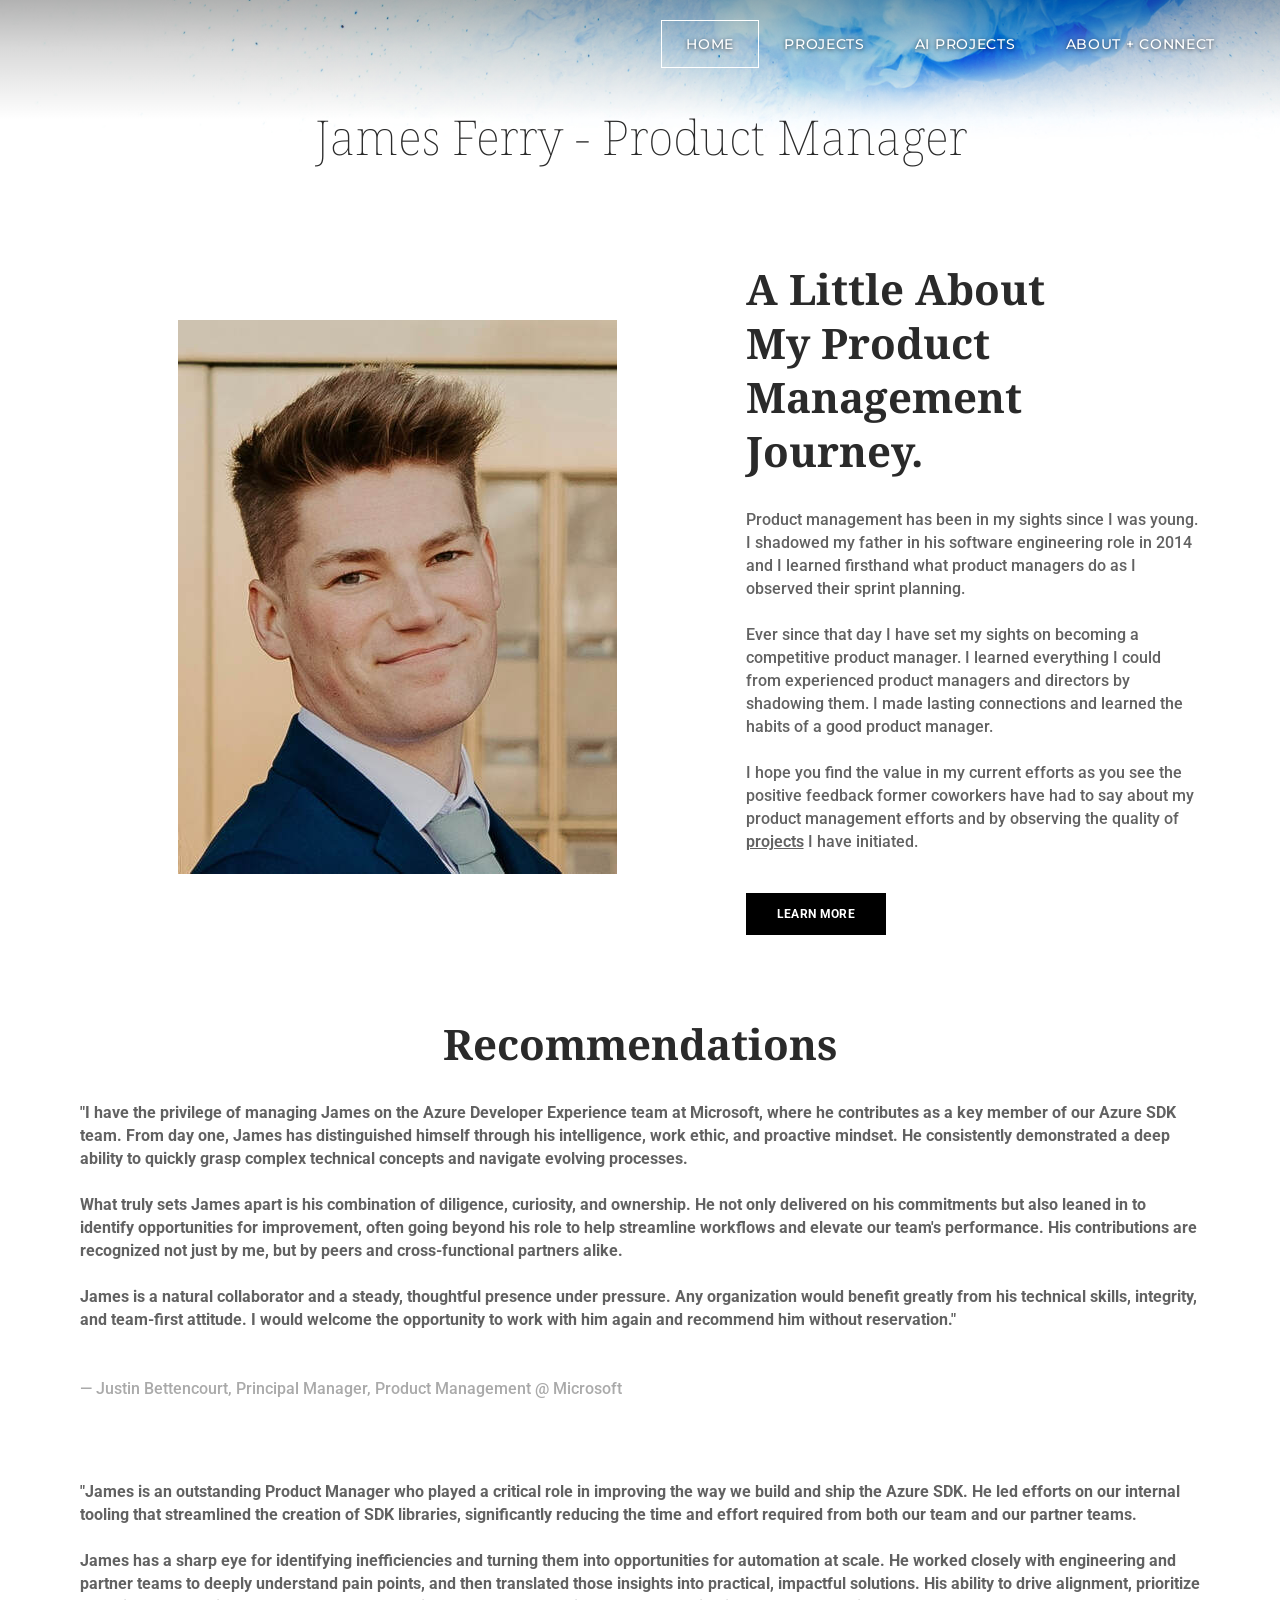
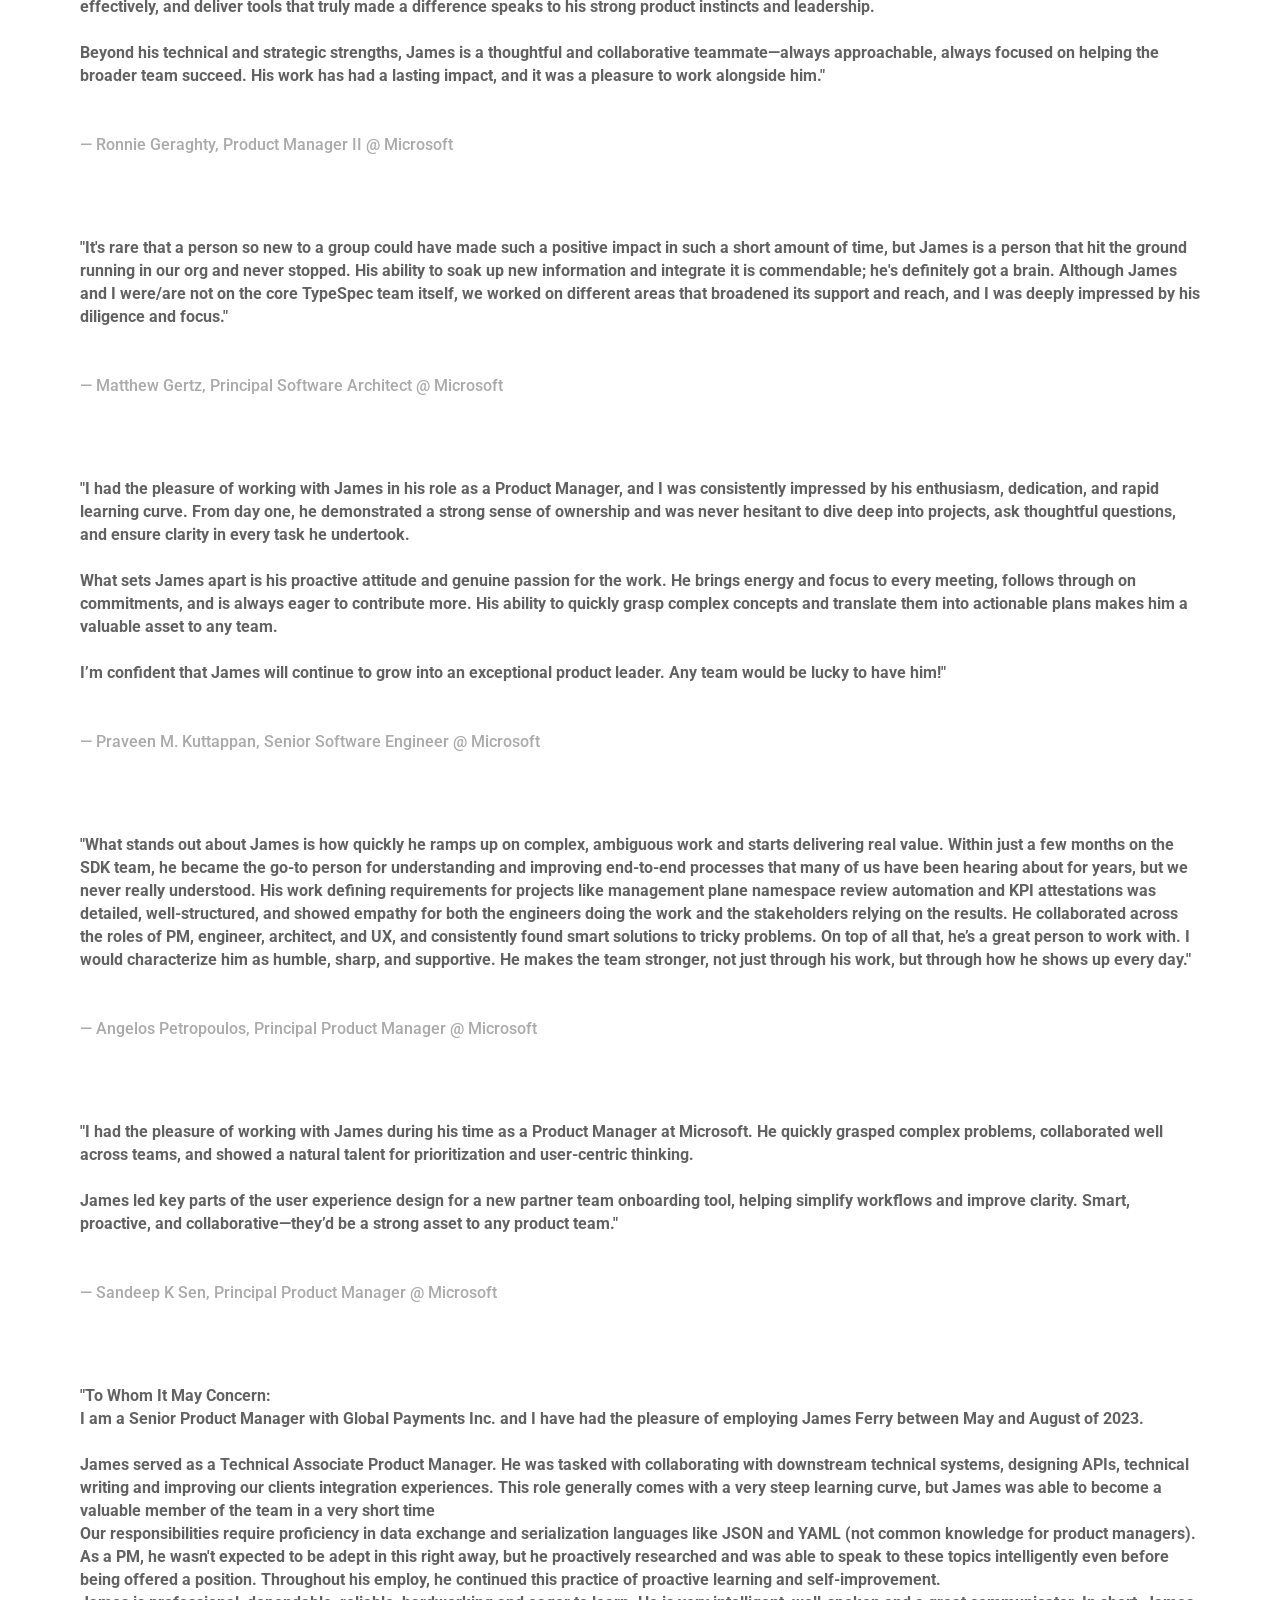
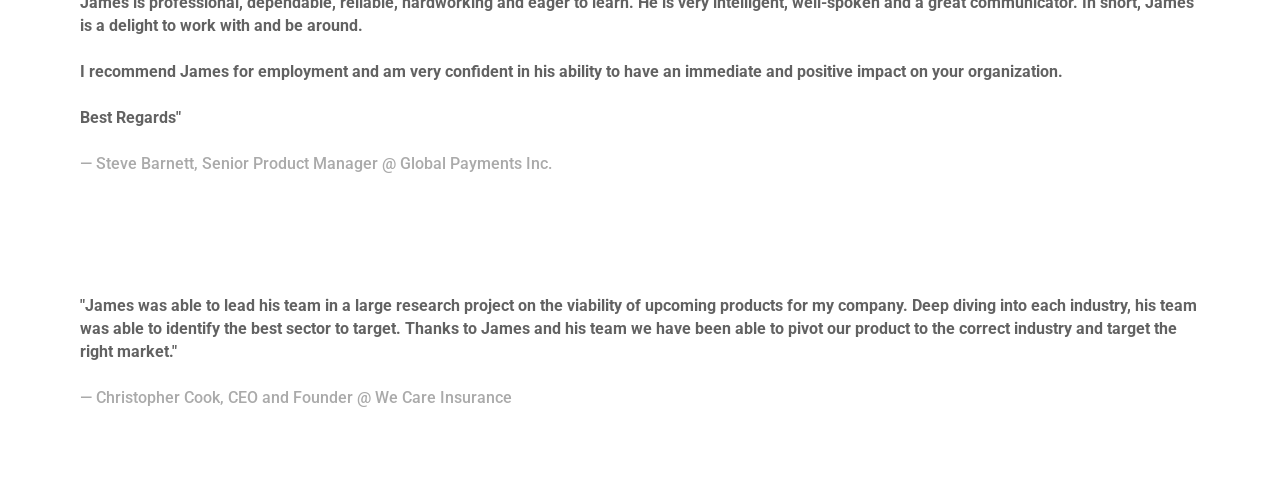
==== index.html @ eade4cf6 "Initial commit" ====
<!DOCTYPE html>
<html lang="en">
<head>
  <title>Home</title>
  <meta http-equiv="Content-Type" content="text/html; charset=utf-8" />
  <meta name="viewport" content="width=device-width, initial-scale=1.0" />
  <meta property="og:title" content="James Ferry - Product Manager" />
  <meta property="og:description" content="Product management has been in my sights since I was young. I shadowed my father in his software engineering role in 2014 and I learned firsthand what product managers do as I observed their sprint planning." />
  <meta property="og:image" content="/uploads/1/4/6/7/146738654/published/img-3468.jpg" />
  <link rel="stylesheet" type="text/css" href="//cdn2.editmysite.com/css/sites.css?buildTime=1753385630" />
  <link rel="stylesheet" type="text/css" href="//cdn2.editmysite.com/css/old/fancybox.css?1753385630" />
  <link rel="stylesheet" type="text/css" href="//cdn2.editmysite.com/css/social-icons.css?buildtime=1753385630" media="screen,projection" />
  <link rel="stylesheet" type="text/css" href="/main_style.css" />
  <link href="https://fonts.googleapis.com/css2?family=Montserrat:wght@500&family=Roboto:wght@400;700&family=Droid+Serif&display=swap" rel="stylesheet" />
  <link rel="stylesheet" type="text/css" href="/site.css" />
  <style>
    .wsite-elements.wsite-not-footer:not(.wsite-header-elements) div.paragraph,
    .wsite-elements.wsite-not-footer:not(.wsite-header-elements) p,
    #wsite-content div.paragraph, #wsite-content p { font-family:"Roboto" !important; color:#626262 !important; }
    .wsite-elements.wsite-not-footer:not(.wsite-header-elements) h2,
    #wsite-content h2 { font-family:"Droid Serif" !important; color:#2a2a2a !important; }
    .wsite-elements.wsite-footer h2 { font-family:"Roboto" !important; font-weight:700 !important; }
    #wsite-title { font-family:"Roboto" !important; color:#2a2a2a !important; text-transform:uppercase !important; }
    .wsite-menu-default a { font-family:"Roboto" !important; font-weight:700 !important; }
    .wsite-menu a { font-family:"Roboto" !important; }
    .wsite-headline, .wsite-header-section .wsite-content-title { font-family:"Droid Serif" !important; color:#2a2a2a !important; letter-spacing:0px !important; }
    .wsite-button-inner { font-family:"Roboto" !important; font-weight:700 !important; }
    @media screen and (min-width:767px) {
      #wsite-content div.paragraph, #wsite-content p { font-size:16px !important; line-height:23px !important; }
      #wsite-content h2 { font-size:42px !important; line-height:54px !important; }
      .wsite-elements.wsite-footer h2 { font-size:10px !important; }
      #wsite-title { font-size:16px !important; }
      .wsite-menu-default a { font-size:14px !important; }
      .wsite-headline, .wsite-header-section .wsite-content-title { font-size:65px !important; line-height:70px !important; }
    }
  </style>
</head>
<body class="header-page wsite-page-index full-width-body-off header-overlay-on alt-nav-off wsite-theme-light">
<div id="site-nav" style="position:fixed;top:0;left:0;width:100%;z-index:9999;padding:20px 40px;box-sizing:border-box;transition:background 0.3s ease,box-shadow 0.3s ease;">
  <div style="display:flex;justify-content:flex-end;align-items:center;">
    <a href="/" data-active="1" style="display:block;padding:12px 20px;color:#ffffff;text-decoration:none;font-family:'Roboto',sans-serif;font-size:12px;font-weight:700;letter-spacing:0.08em;text-transform:uppercase;text-shadow:0 1px 4px rgba(0,0,0,0.7);border:1px solid #ffffff;">HOME</a>
    <a href="/projects.html" style="display:block;padding:12px 20px;color:#ffffff;text-decoration:none;font-family:'Roboto',sans-serif;font-size:12px;font-weight:700;letter-spacing:0.08em;text-transform:uppercase;text-shadow:0 1px 4px rgba(0,0,0,0.7);border:1px solid transparent;">PROJECTS</a>
    <a href="/ai-projects.html" style="display:block;padding:12px 20px;color:#ffffff;text-decoration:none;font-family:'Roboto',sans-serif;font-size:12px;font-weight:700;letter-spacing:0.08em;text-transform:uppercase;text-shadow:0 1px 4px rgba(0,0,0,0.7);border:1px solid transparent;">AI PROJECTS</a>
    <a href="/about--connect.html" style="display:block;padding:12px 20px;color:#ffffff;text-decoration:none;font-family:'Roboto',sans-serif;font-size:12px;font-weight:700;letter-spacing:0.08em;text-transform:uppercase;text-shadow:0 1px 4px rgba(0,0,0,0.7);border:1px solid transparent;">ABOUT + CONNECT</a>
  </div>
</div>
<div class="wrapper">

  <div class="banner-wrap">
    <div class="wsite-elements wsite-not-footer wsite-header-elements">
      <div class="wsite-section-wrap">
        <div class="wsite-section wsite-header-section wsite-section-bg-image" style="height:200px;vertical-align:bottom;background-image:url('/uploads/1/4/6/7/146738654/background-images/909203206.jpg');background-repeat:no-repeat;background-position:50% 0%;background-size:cover;">
          <div class="wsite-section-content">
            <div class="container">
              <div class="banner">
                <div class="wsite-section-elements">
                  <h2 class="wsite-content-title"><font size="7">James Ferry - Product Manager</font></h2>
                </div>
              </div>
            </div>
          </div>
        </div>
      </div>
    </div>
  </div>

  <div class="main-wrap">
    <div id="wsite-content" class="wsite-elements wsite-not-footer">
      <div class="wsite-section-wrap">
        <div class="wsite-section wsite-body-section wsite-background-14">
          <div class="wsite-section-content">
            <div class="container">
              <div class="wsite-section-elements">

                <div><div class="wsite-multicol"><div class="wsite-multicol-table-wrap" style="margin:0 -15px;">
                  <table class="wsite-multicol-table"><tbody class="wsite-multicol-tbody"><tr class="wsite-multicol-tr">
                    <td class="wsite-multicol-col" style="width:57.826%;padding:0 15px;">
                      <div><div class="wsite-image wsite-image-border-none" style="padding-top:10px;padding-bottom:10px;margin-left:0;margin-right:0;text-align:center">
                        <a><img src="/uploads/1/4/6/7/146738654/published/img-3468.jpg" alt="Picture" style="width:auto;max-width:100%" /></a>
                      </div></div>
                    </td>
                    <td class="wsite-multicol-col" style="width:42.173%;padding:0 15px;">
                      <h2 class="wsite-content-title" style="text-align:left;">A Little About<br />My Product Management Journey.</h2>
                      <div class="paragraph">Product management has been in my sights since I was young. I shadowed my father in his software engineering role in 2014 and I learned firsthand what product managers do as I observed their sprint planning.<br /><br />Ever since that day I have set my sights on becoming a competitive product manager. I learned everything I could from experienced product managers and directors by shadowing them. I made lasting connections and learned the habits of a good product manager.<br /><br />&#8203;I hope you find the value in my current efforts as you see the positive feedback former coworkers have had to say about my product management efforts and by observing the quality of <a href="/projects.html">projects</a>&nbsp;I have initiated.</div>
                      <div style="text-align:left;">
                        <div style="height:10px;overflow:hidden;"></div>
                        <a class="wsite-button wsite-button-small wsite-button-highlight" href="/about--connect.html"><span class="wsite-button-inner">Learn More</span></a>
                        <div style="height:10px;overflow:hidden;"></div>
                      </div>
                    </td>
                  </tr></tbody></table>
                </div></div></div>

                <div class="wsite-spacer" style="height:70px;"></div>

                <h2 class="wsite-content-title" style="text-align:center;">Recommendations</h2>

                <div class="paragraph"><strong>"&#8203;I have the privilege of managing James on the Azure Developer Experience team at Microsoft, where he contributes as a key member of our Azure SDK team. From day one, James has distinguished himself through his intelligence, work ethic, and proactive mindset. He consistently demonstrated a deep ability to quickly grasp complex technical concepts and navigate evolving processes.&nbsp;<br /><br />What truly sets James apart is his combination of diligence, curiosity, and ownership. He not only delivered on his commitments but also leaned in to identify opportunities for improvement, often going beyond his role to help streamline workflows and elevate our team's performance. His contributions are recognized not just by me, but by peers and cross-functional partners alike.<br /><br />James is a natural collaborator and a steady, thoughtful presence under pressure. Any organization would benefit greatly from his technical skills, integrity, and team-first attitude. I would welcome the opportunity to work with him again and recommend him without reservation."</strong><br /><br /><br /><font color="#aaaaaa">&mdash; Justin Bettencourt, Principal Manager, Product Management @ Microsoft&nbsp;</font></div>

                <div class="wsite-spacer" style="height:50px;"></div>

                <div class="paragraph"><strong>"James is an outstanding Product Manager who played a critical role in improving the way we build and ship the Azure SDK. He led efforts on our internal tooling that streamlined the creation of SDK libraries, significantly reducing the time and effort required from both our team and our partner teams.<br /><br />James has a sharp eye for identifying inefficiencies and turning them into opportunities for automation at scale. He worked closely with engineering and partner teams to deeply understand pain points, and then translated those insights into practical, impactful solutions. His ability to drive alignment, prioritize effectively, and deliver tools that truly made a difference speaks to his strong product instincts and leadership.<br /><br />Beyond his technical and strategic strengths, James is a thoughtful and collaborative teammate&mdash;always approachable, always focused on helping the broader team succeed. His work has had a lasting impact, and it was a pleasure to work alongside him."</strong><br /><br /><br /><font color="#aaaaaa">&mdash; Ronnie Geraghty, Product Manager II @ Microsoft&nbsp;</font></div>

                <div class="wsite-spacer" style="height:50px;"></div>

                <div class="paragraph"><strong>"It's rare that a person so new to a group could have made such a positive impact in such a short amount of time, but James is a person that hit the ground running in our org and never stopped. His ability to soak up new information and integrate it is commendable; he's definitely got a brain. Although James and I were/are not on the core TypeSpec team itself, we worked on different areas that broadened its support and reach, and I was deeply impressed by his diligence and focus."</strong><br /><br /><br /><font color="#aaaaaa">&mdash; Matthew Gertz, Principal Software Architect @ Microsoft&nbsp;</font></div>

                <div class="wsite-spacer" style="height:50px;"></div>

                <div class="paragraph"><strong>"I had the pleasure of working with James in his role as a Product Manager, and I was consistently impressed by his enthusiasm, dedication, and rapid learning curve. From day one, he demonstrated a strong sense of ownership and was never hesitant to dive deep into projects, ask thoughtful questions, and ensure clarity in every task he undertook.<br /><br />What sets James apart is his proactive attitude and genuine passion for the work. He brings energy and focus to every meeting, follows through on commitments, and is always eager to contribute more. His ability to quickly grasp complex concepts and translate them into actionable plans makes him a valuable asset to any team.<br /><br />I&rsquo;m confident that James will continue to grow into an exceptional product leader. Any team would be lucky to have him!"</strong><br /><br /><br /><font color="#aaaaaa">&mdash; Praveen M. Kuttappan, Senior Software Engineer @ Microsoft&nbsp;</font>&#8203;</div>

                <div class="wsite-spacer" style="height:50px;"></div>

                <div class="paragraph"><strong>"What stands out about James is how quickly he ramps up on complex, ambiguous work and starts delivering real value. Within just a few months on the SDK team, he became the go-to person for understanding and improving end-to-end processes that many of us have been hearing about for years, but we never really understood. His work defining requirements for projects like management plane namespace review automation and KPI attestations was detailed, well-structured, and showed empathy for both the engineers doing the work and the stakeholders relying on the results. He collaborated across the roles of PM, engineer, architect, and UX, and consistently found smart solutions to tricky problems. On top of all that, he&rsquo;s a great person to work with. I would characterize him as humble, sharp, and supportive. He makes the team stronger, not just through his work, but through how he shows up every day."</strong><br /><br /><br /><font color="#aaaaaa">&mdash; Angelos Petropoulos, Principal Product Manager @ Microsoft&nbsp;</font></div>

                <div class="wsite-spacer" style="height:50px;"></div>

                <div class="paragraph"><strong>"I had the pleasure of working with James during his time as a Product Manager at Microsoft. He quickly grasped complex problems, collaborated well across teams, and showed a natural talent for prioritization and user-centric thinking.<br /><br />James led key parts of the user experience design for a new partner team onboarding tool, helping simplify workflows and improve clarity. Smart, proactive, and collaborative&mdash;they&rsquo;d be a strong asset to any product team."</strong><br /><br /><br /><font color="#aaaaaa">&mdash; Sandeep K Sen, Principal Product Manager @ Microsoft&nbsp;</font></div>

                <div class="wsite-spacer" style="height:50px;"></div>

                <div class="paragraph" style="text-align:left;"><strong>"&#8203;To Whom It May Concern:<br />I am a Senior Product Manager with Global Payments Inc. and I have had the pleasure of employing James Ferry between May and August of 2023.<br />&#8203;<br />James served as a Technical Associate Product Manager. He was tasked with collaborating with downstream technical systems, designing APIs, technical writing and improving our clients integration experiences. This role generally comes with a very steep learning curve, but James was able to become a valuable member of the team in a very short time<br />Our responsibilities require proficiency in data exchange and serialization languages like JSON and YAML (not common knowledge for product managers). As a PM, he wasn't expected to be adept in this right away, but he proactively researched and was able to speak to these topics intelligently even before being offered a position. Throughout his employ, he continued this practice of proactive learning and self-improvement.<br />James is professional, dependable, reliable, hardworking and eager to learn. He is very intelligent, well-spoken and a great communicator. In short, James is a delight to work with and be around.<br /><br />I recommend James for employment and am very confident in his ability to have an immediate and positive impact on your organization.<br /><br />Best Regards"</strong><br /><br /><font color="#aaaaaa">&mdash; Steve Barnett, Senior Product Manager @ Global Payments Inc.&nbsp;</font></div>

                <div class="wsite-spacer" style="height:89px;"></div>

                <div class="paragraph"><strong>"&#8203;James was able to lead his team in a large research project on the viability of upcoming products for my company. Deep diving into each industry, his team was able to identify the best sector to target. Thanks to James and his team we have been able to pivot our product to the correct industry and target the right market."</strong><br /><br /><font color="#aaaaaa">&mdash; Christopher Cook, CEO and Founder @ We Care Insurance</font></div>

              </div>
            </div>
          </div>
        </div>
      </div>
    </div>
  </div>

  <div class="footer-wrap"><div class="footer"></div></div>

</div><!-- /.wrapper -->

<div id="navMobile" class="nav mobile-nav">
  <a class="hamburger" aria-label="Menu" href="#"><span></span></a>
  <ul class="wsite-menu-default">
    <li id="active" class="wsite-menu-item-wrap"><a href="/" class="wsite-menu-item">Home</a></li>
    <li class="wsite-menu-item-wrap"><a href="/projects.html" class="wsite-menu-item">Projects</a></li>
    <li class="wsite-menu-item-wrap"><a href="/ai-projects.html" class="wsite-menu-item">AI Projects</a></li>
    <li class="wsite-menu-item-wrap"><a href="/about--connect.html" class="wsite-menu-item">About + Connect</a></li>
  </ul>
</div>

<style>
.birdseye-header,.birdseye-header a,.birdseye-header a.wsite-menu-item,.birdseye-header .wsite-menu-default a,.birdseye-header .wsite-menu-item{color:#fff!important;text-shadow:0 1px 4px rgba(0,0,0,.6)!important;}
.birdseye-header{background:transparent!important;}
.birdseye-header .nav li#active>a{border-color:#fff!important;}
</style>
<script src="https://cdn2.editmysite.com/js/jquery-1.8.3.min.js"></script>
<script src="/slideshow.js"></script>
<script src="https://cdn2.editmysite.com/js/site/main.js?buildTime=1753385630"></script>
<script src="/nav.js"></script>
</body>
</html>
---- main_style.css ----
ul, ol, li, h1, h2, h3, h4, h5, h6, pre, form, body, html, div.paragraph, blockquote, fieldset, input { margin: 0; padding: 0; }
ul, ol, li, h1, h2, h3, h4, h5, h6, pre, form, body, html, p, blockquote, fieldset, input { margin: 0; padding: 0; }
 .wsite-form-field input[type='text'], .wsite-form-field input[type='email'], .wsite-form-field textarea, .wsite-form-field select, .wsite-form-field input[type='radio'], .wsite-form-field input[type='checkbox'], .wsite-com-product-option-groups input[type='text'], .wsite-com-product-option-groups input[type='email'], .wsite-com-product-option-groups textarea, .wsite-com-product-option-groups select, .wsite-com-product-option-groups input[type='radio'], .wsite-com-product-option-groups input[type='checkbox'] { -webkit-box-shadow: none; -moz-box-shadow: none; box-shadow: none; -webkit-appearance: none; -moz-appearance: none; appearance: none; text-shadow: none; }
 .wsite-form-field textarea, .wsite-com-product-option-groups textarea { resize: none; }
 @font-face { font-family: 'Birdseye'; src: url('theme/fonts/17c55b27-e9ab-43cd-b948-d49f97480d68.eot?#iefix?1753477275'); src: url('theme/fonts/17c55b27-e9ab-43cd-b948-d49f97480d68.eot?#iefix?1753477275') format('eot'), url('theme/fonts/2e3f5cb9-101f-46cf-a7b3-dfaa58261e03.woff2?1753477275') format('woff2'), url('theme/fonts/fa19948e-5e38-4909-b31e-41acd170d6f2.woff?1753477275') format('woff'), url('theme/fonts/6de0ce4d-9278-467b-b96f-c1f5f0a4c375.ttf?1753477275') format('truetype'), url('theme/fonts/9fd4ea0c-b19a-4b21-9fdf-37045707dd78.svg#9fd4ea0c-b19a-4b21-9fdf-37045707dd78?1753477275') format('svg'); font-weight: 100; font-style: normal; }
 @font-face { font-family: 'Birdseye'; src: url('theme/fonts/8b498c39-fabe-4789-bb81-5e37c9ecddd3.eot?#iefix?1753477275'); src: url('theme/fonts/8b498c39-fabe-4789-bb81-5e37c9ecddd3.eot?#iefix?1753477275') format('eot'), url('theme/fonts/1c6c1881-23c9-4d6a-a018-759d1c9ded15.woff2?1753477275') format('woff2'), url('theme/fonts/f0d655c5-a88a-49ad-bb29-f3b5cca41731.woff?1753477275') format('woff'), url('theme/fonts/3a561c83-40d4-4868-8255-e8455eb009c4.ttf?1753477275') format('truetype'), url('theme/fonts/3966f856-9dcf-48e7-88e7-7400f1b7d619.svg#3966f856-9dcf-48e7-88e7-7400f1b7d619?1753477275') format('svg'); font-weight: 100; font-style: italic; }
 @font-face { font-family: 'Birdseye'; src: url('theme/fonts/e9167238-3b3f-4813-a04a-a384394eed42.eot?#iefix?1753477275'); src: url('theme/fonts/e9167238-3b3f-4813-a04a-a384394eed42.eot?#iefix?1753477275') format('eot'), url('theme/fonts/2cd55546-ec00-4af9-aeca-4a3cd186da53.woff2?1753477275') format('woff2'), url('theme/fonts/1e9892c0-6927-4412-9874-1b82801ba47a.woff?1753477275') format('woff'), url('theme/fonts/46cf1067-688d-4aab-b0f7-bd942af6efd8.ttf?1753477275') format('truetype'), url('theme/fonts/52a192b1-bea5-4b48-879f-107f009b666f.svg#52a192b1-bea5-4b48-879f-107f009b666f?1753477275') format('svg'); font-weight: 500; font-style: normal; }
 @font-face { font-family: 'Birdseye'; src: url('theme/fonts/d1fddef1-d940-4904-8f6c-17e809462301.eot?#iefix?1753477275'); src: url('theme/fonts/d1fddef1-d940-4904-8f6c-17e809462301.eot?#iefix?1753477275') format('eot'), url('theme/fonts/7377dbe6-f11a-4a05-b33c-bc8ce1f60f84.woff2?1753477275') format('woff2'), url('theme/fonts/92b66dbd-4201-4ac2-a605-4d4ffc8705cc.woff?1753477275') format('woff'), url('theme/fonts/18839597-afa8-4f0b-9abb-4a30262d0da8.ttf?1753477275') format('truetype'), url('theme/fonts/1de7e6f4-9d4d-47e7-ab23-7d5cf10ab585.svg#1de7e6f4-9d4d-47e7-ab23-7d5cf10ab585?1753477275') format('svg'); font-weight: 500; font-style: italic; }
 @font-face { font-family: 'Birdseye'; src: url('theme/fonts/1a7c9181-cd24-4943-a9d9-d033189524e0.eot?#iefix?1753477275'); src: url('theme/fonts/1a7c9181-cd24-4943-a9d9-d033189524e0.eot?#iefix?1753477275') format('eot'), url('theme/fonts/627fbb5a-3bae-4cd9-b617-2f923e29d55e.woff2?1753477275') format('woff2'), url('theme/fonts/f26faddb-86cc-4477-a253-1e1287684336.woff?1753477275') format('woff'), url('theme/fonts/63a74598-733c-4d0c-bd91-b01bffcd6e69.ttf?1753477275') format('truetype'), url('theme/fonts/a89d6ad1-a04f-4a8f-b140-e55478dbea80.svg#a89d6ad1-a04f-4a8f-b140-e55478dbea80?1753477275') format('svg'); font-weight: 600; font-style: normal; }
 @font-face { font-family: 'Birdseye'; src: url('theme/fonts/77a9cdce-ea6a-4f94-95df-e6a54555545e.eot?#iefix?1753477275'); src: url('theme/fonts/77a9cdce-ea6a-4f94-95df-e6a54555545e.eot?#iefix?1753477275') format('eot'), url('theme/fonts/3f380a53-50ea-4a62-95c5-d5d8dba03ab8.woff2?1753477275') format('woff2'), url('theme/fonts/8344e877-560d-44d4-82eb-9822766676f9.woff?1753477275') format('woff'), url('theme/fonts/b28b01d9-78c5-46c6-a30d-9a62c8f407c5.ttf?1753477275') format('truetype'), url('theme/fonts/ed4d3c45-af64-4992-974b-c37cd12a9570.svg#ed4d3c45-af64-4992-974b-c37cd12a9570?1753477275') format('svg'); font-weight: 600; font-style: italic; }
 html { height: 100%; }
 body { width: 100%; height: 100%; background: rgba(0,0,0,0.05); color: #000000; font-family: 'Birdseye', sans-serif; font-size: 16px; font-weight: 500; -webkit-font-smoothing: antialiased; -moz-osx-font-smoothing: grayscale; }
 a { color: inherit; text-decoration: none; }
 a img, a:hover img { border: none; }
 h2 { color: #000000; font-family: 'Montserrat', sans-serif; font-size: 24px; font-weight: 700; line-height: 1.25; margin: 0 auto 30px; }
 div.paragraph, #wsite-search-list div.paragraph { font-family: 'Birdseye', sans-serif; font-size: 16px; font-weight: 500; line-height: 1.75; margin: 0 auto 30px; }
 p, #wsite-search-list p { font-family: 'Birdseye', sans-serif; font-size: 16px; font-weight: 500; line-height: 1.75; margin: 0 auto 30px; }
 div.paragraph a, #wsite-search-list div.paragraph a { color: inherit; font-weight: 600; text-decoration: underline; -webkit-transition: opacity 300ms ease-in-out; -moz-transition: opacity 300ms ease-in-out; -ms-transition: opacity 300ms ease-in-out; transition: opacity 300ms ease-in-out; }
 p a, #wsite-search-list p a { color: inherit; font-weight: 600; text-decoration: underline; -webkit-transition: opacity 300ms ease-in-out; -moz-transition: opacity 300ms ease-in-out; -ms-transition: opacity 300ms ease-in-out; transition: opacity 300ms ease-in-out; }
 div.paragraph a:hover, #wsite-search-list div.paragraph a:hover { opacity: 0.75; }
 p a:hover, #wsite-search-list p a:hover { opacity: 0.75; }
 blockquote { position: relative; padding: 1.5em 2.5em; background: rgba(0,0,0,0.05); font-family: 'Birdseye', sans-serif; font-size: 16px; font-weight: 500; line-height: 1.75; text-align: left; margin: 0 auto 30px; }
 blockquote:before { position: absolute; content: '\201C'; top: 0.75em; left: 0.5em; font-size: 2em; line-height: 1; font-weight: bold; }
 .splash-page .wsite-background, .wsite-header-section { background: url(theme/images/default-bg.jpg?1753477275) no-repeat top center; background-size: cover; }
 .wsite-header-section { height: 600px; }
 body.header-overlay-on .wsite-header-section:not(.wsite-section-bg-color):before { content: ''; display: block; position: absolute; top: 0; width: 100%; height: 60%; background: linear-gradient(to bottom,rgba(0,0,0,0.3) 0%,rgba(0,0,0,0.15) 40%,rgba(0,0,0,0) 100%); }
 .banner-wrap { position: relative; height: 100%; background: #000000; color: #ffffff; }
 .banner-wrap .container { padding: 80px 40px; }
 .banner-wrap .banner { text-align: center; -webkit-transition: opacity 500ms ease; -moz-transition: opacity 500ms ease; -ms-transition: opacity 500ms ease; transition: opacity 500ms ease; }
 .banner-wrap h2 { color: inherit; font-family: 'Birdseye', sans-serif; font-size: 80px; font-weight: 100; line-height: 1.15; margin: 15px auto; }
 .banner-wrap div.paragraph { color: inherit; font-family: 'Montserrat', sans-serif; font-size: 12px; font-weight: 700; line-height: 1.15; letter-spacing: 0.15em; margin: 15px auto; }
 .banner-wrap p { color: inherit; font-family: 'Montserrat', sans-serif; font-size: 12px; font-weight: 700; line-height: 1.15; letter-spacing: 0.15em; margin: 15px auto; }
 .container, .wsite-footer { position: relative; width: 100%; margin: 0 auto; box-sizing: border-box; }
 .main-wrap { width: 100%; background: #ffffff; }
 .main-wrap .container { padding: 60px 40px; }
 body.full-width-body-off .banner-wrap .container, body.full-width-body-off .main-wrap .container, body.full-width-body-off .wsite-footer { max-width: 1200px; margin: 0 auto; }
 .footer-wrap { width: 100%; font-size: 14px; }
 .footer-wrap .wsite-footer { padding: 60px 40px; }
 .footer-wrap h2, .footer-wrap div.paragraph, .footer-wrap blockquote { margin: 0 auto 20px; }
 .footer-wrap h2, .footer-wrap p, .footer-wrap blockquote { margin: 0 auto 20px; }
 .footer-wrap h2 { font-size: 20px; }
 .footer-wrap div.paragraph { font-size: 14px; }
 .footer-wrap p { font-size: 14px; }
 .footer-wrap blockquote { font-size: 14px; background: transparent; padding: 0 0 0 1em; }
 .footer-wrap blockquote:before { top: 0; left: 0; font-size: 1.5em; }
 .birdseye-header { position: fixed; top: 0; z-index: 12; width: 100%; max-width: 100%; padding: 20px 40px; color: #ffffff; border-color: #ffffff; box-sizing: border-box; -webkit-transition: background-color 300ms ease, color 260ms ease, padding 180ms ease; -moz-transition: background-color 300ms ease, color 260ms ease, padding 180ms ease; -ms-transition: background-color 300ms ease, color 260ms ease, padding 180ms ease; transition: background-color 300ms ease, color 260ms ease, padding 180ms ease; backface-visibility: hidden; -webkit-backface-visibility: hidden; }
 .birdseye-header .container { display: table; overflow-y: hidden; width: 100%; max-height: 80px; }
 .birdseye-header .hamburger { display: none; box-sizing: initial; }
 .birdseye-header .logo { display: table-cell; overflow-y: hidden; vertical-align: middle; }
 .birdseye-header .logo * { display: block; }
 .birdseye-header .logo a { margin-right: 30px; -webkit-transition: opacity 200ms ease; -moz-transition: opacity 200ms ease; -ms-transition: opacity 200ms ease; transition: opacity 200ms ease; }
 .birdseye-header .logo a:hover { opacity: .6; }
 .birdseye-header .logo #wsite-title { max-width: 400px; font-family: 'Montserrat', sans-serif; font-size: 30px; font-weight: 700; line-height: 1; text-transform: uppercase; letter-spacing: 0.03em; -webkit-transition: font-size 260ms ease; -moz-transition: font-size 260ms ease; -ms-transition: font-size 260ms ease; transition: font-size 260ms ease; }
 .birdseye-header .logo img { overflow: hidden; max-width: 200px; max-height: 40px; }
 .nav { display: table-cell; vertical-align: middle; }
 .nav ul { float: right; max-width: calc(100vw - 480px); overflow: hidden; }
 .nav li { display: inline-block; margin: 5px 5px 5px 0; }
 .nav .wsite-menu-item { display: block; padding: 12px 20px; border: 1px solid transparent; font-family: 'Montserrat', sans-serif; font-size: 12px; font-weight: 500; line-height: 1; letter-spacing: 0.05em; text-transform: uppercase; -webkit-transition: opacity 300ms ease; -moz-transition: opacity 300ms ease; -ms-transition: opacity 300ms ease; transition: opacity 300ms ease; }
 .nav li:not(.wsite-nav-cart)#active > .wsite-menu-item { border-color: inherit; }
 .nav li .wsite-menu-item:hover { opacity: 0.6; }
 .nav #wsite-nav-cart-a { padding-right: 0; }
 .nav #wsite-nav-cart-num { display: inline-block; min-width: 10px; padding: 2px 3px; margin-left: 2px; text-align: center; background: #ffffff; color: #000000; }
 .mobile-nav { display: none; }
 #wsite-menus > .wsite-menu-wrap > .wsite-menu .wsite-menu { margin: 0 -1px; }
 #wsite-menus .wsite-menu { position: relative; background: #ffffff; -webkit-box-shadow: inset 0px 0px 0px 1px #000000; -moz-box-shadow: inset 0px 0px 0px 1px #000000; -ms-box-shadow: inset 0px 0px 0px 1px #000000; box-shadow: inset 0px 0px 0px 1px #000000; }
 #wsite-menus .wsite-menu li a { background: transparent; color: #000000; font-family: 'Montserrat', sans-serif; font-size: 12px; font-weight: normal; line-height: normal; text-transform: uppercase; letter-spacing: 0.05em; border: none; }
 #wsite-menus .wsite-menu li a:hover { background: rgba(0,0,0,0.05); -webkit-transition: opacity 200ms ease; -moz-transition: opacity 200ms ease; -ms-transition: opacity 200ms ease; transition: opacity 200ms ease; }
 #wsite-menus .wsite-menu-arrow { display: none; }
 body.affix .birdseye-header { position: fixed; -webkit-box-shadow: 0px 1px 2px 0px rgba(0,0,0,0.05); -moz-box-shadow: 0px 1px 2px 0px rgba(0,0,0,0.05); -ms-box-shadow: 0px 1px 2px 0px rgba(0,0,0,0.05); box-shadow: 0px 1px 2px 0px rgba(0,0,0,0.05); padding: 10px 40px; }
 body.affix .birdseye-header .logo #wsite-title { font-size: 24px; }
 body.affix .birdseye-header .wsite-menu-item { padding: 10px 20px; }
 body.affix .birdseye-header, body.no-header-page .birdseye-header, body.splash-banner-page .birdseye-header { background: #ffffff; color: #000000; border-color: #000000; }
 body.affix .birdseye-header .nav #wsite-nav-cart-num, body.no-header-page .birdseye-header .nav #wsite-nav-cart-num, body.splash-banner-page .birdseye-header .nav #wsite-nav-cart-num { background: #000000; color: #ffffff; }
 body.affix .birdseye-header .hamburger span, body.affix .birdseye-header .hamburger span:before, body.affix .birdseye-header .hamburger span:after, body.no-header-page .birdseye-header .hamburger span, body.no-header-page .birdseye-header .hamburger span:before, body.no-header-page .birdseye-header .hamburger span:after, body.splash-banner-page .birdseye-header .hamburger span, body.splash-banner-page .birdseye-header .hamburger span:before, body.splash-banner-page .birdseye-header .hamburger span:after { background: #000000; }
 body.affix.alt-nav-on .birdseye-header, body.no-header-page.alt-nav-on .birdseye-header, body.splash-banner-page.alt-nav-on .birdseye-header { background: rgba(0,0,0,0.9); color: #ffffff; border-color: #ffffff; }
 body.affix.alt-nav-on .birdseye-header .nav #wsite-nav-cart-num, body.no-header-page.alt-nav-on .birdseye-header .nav #wsite-nav-cart-num, body.splash-banner-page.alt-nav-on .birdseye-header .nav #wsite-nav-cart-num { background: #ffffff; color: rgba(0,0,0,0.9); }
 body.affix.alt-nav-on .birdseye-header .hamburger span, body.affix.alt-nav-on .birdseye-header .hamburger span:before, body.affix.alt-nav-on .birdseye-header .hamburger span:after, body.no-header-page.alt-nav-on .birdseye-header .hamburger span, body.no-header-page.alt-nav-on .birdseye-header .hamburger span:before, body.no-header-page.alt-nav-on .birdseye-header .hamburger span:after, body.splash-banner-page.alt-nav-on .birdseye-header .hamburger span, body.splash-banner-page.alt-nav-on .birdseye-header .hamburger span:before, body.splash-banner-page.alt-nav-on .birdseye-header .hamburger span:after { background: #ffffff; }
 body.wsite-checkout-page .birdseye-header, body.wsite-native-mobile-editor .birdseye-header { position: absolute !important; }
 .no-header-page .main-wrap { padding-top: 80px; }
 body.splash-page .banner-wrap { display: table; width: 100%; height: 100vh; }
 body.splash-page .banner { display: table-cell; vertical-align: middle; text-align: center; }
 body.splash-page .footer-wrap { display: none; }
 body.splash-page .banner { display: none; }
 body.splash-page .birdseye-header { top: calc(50% - 132px); padding: 40px 80px; background: #ffffff; color: #000000; border-color: #000000; }
 body.splash-page .birdseye-header .container { height: 185px; max-height: none; }
 body.splash-page .birdseye-header .logo #wsite-title { font-size: 50px; }
 body.splash-page .birdseye-header .wsite-phone { font-family: 'Montserrat', sans-serif; font-size: 14px; color: rgba(0,0,0,0.6); padding-top: 20px; }
 body.splash-page .birdseye-header .nav .wsite-menu-item { font-size: 14px; }
 body.splash-page .birdseye-header li#active > .wsite-menu-item { border-color: transparent; }
 body.splash-page .birdseye-header .nav #wsite-nav-cart-num { background: #000000; color: #ffffff; }
 body.splash-page.alt-nav-on .birdseye-header { background: #000000; color: #ffffff; border-color: #ffffff; }
 body.splash-page.alt-nav-on .birdseye-header .wsite-phone { color: rgba(255,255,255,0.6); }
 body.splash-page.alt-nav-on .birdseye-header .nav #wsite-nav-cart-num { background: #ffffff; color: #000000; }
 body:not(.wsite-editor) .logo, body:not(.wsite-editor) .desktop-nav { opacity: 0; -webkit-transition: opacity 600ms ease-in 300ms; -moz-transition: opacity 600ms ease-in 300ms; -ms-transition: opacity 600ms ease-in 300ms; transition: opacity 600ms ease-in 300ms; }
 body:not(.wsite-editor).fade-in .logo, body:not(.wsite-editor).fade-in .desktop-nav { opacity: 1; }
 ::-webkit-input-placeholder, :-moz-placeholder, ::-moz-placeholder, :-ms-input-placeholder { color: rgba(0,0,0,0.4); }
 .wsite-form-field .wsite-form-input, .wsite-form-field .wsite-search-element-input, .wsite-form-field .form-select, .wsite-form-field .wsite-form-field select, .wsite-form-field .wsite-com-product-option-groups select, .wsite-form-field .form-radio-container, .wsite-form-field input[type='radio'], .wsite-form-field input[type='checkbox'], .wsite-com-product-option-groups .wsite-form-input, .wsite-com-product-option-groups .wsite-search-element-input, .wsite-com-product-option-groups .form-select, .wsite-com-product-option-groups .wsite-form-field select, .wsite-com-product-option-groups .wsite-com-product-option-groups select, .wsite-com-product-option-groups .form-radio-container, .wsite-com-product-option-groups input[type='radio'], .wsite-com-product-option-groups input[type='checkbox'] { color: #000000; font-family: 'Montserrat', sans-serif; font-size: 14px; font-weight: normal; line-height: 1; border-radius: 0; -webkit-transition: all 300ms ease; -moz-transition: all 300ms ease; -ms-transition: all 300ms ease; transition: all 300ms ease; }
 .wsite-form-input, .wsite-search-element-input, .form-select, .wsite-form-field select, .wsite-com-product-option-groups select { color: #000000; height: auto; max-width: 370px; padding: 10px 20px !important; margin-bottom: 10px; background: transparent; border: 1px solid rgba(0,0,0,0.4); }
 .wsite-form-input:hover, .wsite-form-input:focus, .wsite-form-input--focus, .wsite-search-element-input:hover, .wsite-search-element-input:focus, .form-select:hover, .form-select:focus, .wsite-form-field select:hover, .wsite-form-field select:focus, .wsite-com-product-option-groups select:hover, .wsite-com-product-option-groups select:focus { background-color: rgba(0,0,0,0.05); border-color: #000000; }
 .form-select, .wsite-form-field select, .wsite-com-product-option-groups select { text-indent: 0.01px; text-overflow: ''; height: 40px; background: transparent url(theme/images/select-dropdown.svg?1753477275) 97% center no-repeat; }
 .wsite-form-field input[type='radio'], .wsite-form-field input[type='checkbox'], .wsite-com-product-option-groups input[type='radio'], .wsite-com-product-option-groups input[type='checkbox'] { width: 20px; height: 20px; border: 1px solid rgba(0,0,0,0.4) !important; }
 .wsite-form-field input[type='radio']:hover, .wsite-form-field input[type='radio']:checked, .wsite-form-field input[type='checkbox']:hover, .wsite-form-field input[type='checkbox']:checked, .wsite-com-product-option-groups input[type='radio']:hover, .wsite-com-product-option-groups input[type='radio']:checked, .wsite-com-product-option-groups input[type='checkbox']:hover, .wsite-com-product-option-groups input[type='checkbox']:checked { border-color: #000000 !important; }
 .wsite-form-field input[type='radio'], .wsite-com-product-option-groups input[type='radio'] { border-radius: 100%; }
 .wsite-form-field input[type='radio']:after, .wsite-com-product-option-groups input[type='radio']:after { display: block; border-radius: 100%; box-sizing: border-box; content: ''; }
 .wsite-form-field input[type='radio']:checked:after, .wsite-com-product-option-groups input[type='radio']:checked:after { background: #ffffff; border: 4px solid #000000; width: 18px; height: 18px; }
 .wsite-form-field input[type='checkbox']:after, .wsite-com-product-option-groups input[type='checkbox']:after { position: relative; top: 2px; left: 6px; width: 4px; height: 8px; border: solid #ffffff; border-width: 0 2px 2px 0; -webkit-transform: rotate(45deg); -moz-transform: rotate(45deg); -ms-transform: rotate(45deg); -o-transform: rotate(45deg); transform: rotate(45deg); }
 .wsite-form-field input[type='checkbox']:checked, .wsite-com-product-option-groups input[type='checkbox']:checked { background: #000000; }
 .wsite-form-field input[type='checkbox']:checked:after, .wsite-com-product-option-groups input[type='checkbox']:checked:after { display: block; content: ' '; }
 .wsite-search-element { margin-bottom: 10px; }
 .wsite-search-element .wsite-search-element-input { margin-bottom: 0; }
 .wsite-form-label { display: inline-block; padding: 0; color: #000000; font-family: 'Montserrat', sans-serif; font-size: 12px; text-transform: uppercase; font-weight: normal; line-height: 1; margin-bottom: 10px; }
 .wsite-form-sublabel { display: none; }
 .wsite-form-radio-container { margin-bottom: 15px; }
 .formlist, .wsite-editor .formlist { min-height: inherit; }
 .wsite-form-container .form-input-error { border: 1px solid red !important; }
 .form-field-error .wsite-form-radio-container { border: none; }
 .wsite-button { display: inline-block; height: auto; padding: 0; background-image: none !important; background-color: transparent; color: #000000 !important; border: 1px solid #000000 !important; -webkit-transition: all 100ms ease-in-out; -moz-transition: all 100ms ease-in-out; -ms-transition: all 100ms ease-in-out; transition: all 100ms ease-in-out; }
 .wsite-button:hover { background-color: rgba(0,0,0,0.05); }
 .wsite-button .wsite-button-inner { display: inline-block; height: auto; padding: 14px 30px; background: transparent; background-image: none !important; color: inherit !important; letter-spacing: 0.03em; font-family: 'Montserrat', sans-serif; font-size: 12px; line-height: 1; text-transform: uppercase; }
 .wsite-button-large { color: #ffffff !important; border: 1px solid #ffffff !important; }
 .wsite-button-large:hover { background-color: rgba(255,255,255,0.2) !important; }
 .wsite-button-highlight, #wsite-com-product-add-to-cart.wsite-button-highlight { background-color: #000000 !important; color: #ffffff !important; border: 1px solid #000000 !important; }
 .wsite-button-highlight:hover, #wsite-com-product-add-to-cart.wsite-button-highlight:hover { background-color: transparent !important; color: #000000 !important; }
 .wsite-button-highlight.wsite-button-large:not(.wsite-buy-button), #wsite-com-product-add-to-cart.wsite-button-highlight.wsite-button-large:not(.wsite-buy-button) { background-color: #ffffff !important; color: #000000 !important; border: 1px solid #ffffff !important; }
 .wsite-button-highlight.wsite-button-large:not(.wsite-buy-button):hover, #wsite-com-product-add-to-cart.wsite-button-highlight.wsite-button-large:not(.wsite-buy-button):hover { background-color: transparent !important; color: #ffffff !important; }
 .wsite-social { white-space: normal; }
 .wsite-social-item { display: inline-block; font-size: 20px; margin: 5px; -webkit-transition: all 300ms ease; -moz-transition: all 300ms ease; -ms-transition: all 300ms ease; transition: all 300ms ease; }
 .wsite-social-item:first-child { margin-left: 0; }
 .wsite-social-item:last-child { margin-right: 0; }
 .wsite-social-item:hover { color: rgba(0,0,0,0.6); }
 .imageGallery .galleryImageHolder .fullImageGalleryCaption .galleryCaptionHolderInnerBg, .imageGallery .galleryImageHolder .partialImageGalleryCaption .galleryCaptionHolderInnerBg { opacity: 1; bottom: 0; background: rgba(0,0,0,0.2); -webkit-transition: all 260ms ease; -moz-transition: all 260ms ease; -ms-transition: all 260ms ease; transition: all 260ms ease; }
 .imageGallery .galleryImageHolder:hover .galleryCaptionHolderInnerBg { background: rgba(0,0,0,0.6); }
 .imageGallery .galleryImageHolder .galleryCaptionInnerText { color: #ffffff; letter-spacing: normal; text-shadow: none; font-family: 'Birdseye', sans-serif; font-size: 14px; font-weight: 500; line-height: 1.1; }
 .wsite-image img { margin-bottom: 10px; }
 .fancybox-overlay { background: rgba(255,255,255,0.9); }
 .fancybox-skin { background: transparent !important; -webkit-box-shadow: none !important; -moz-box-shadow: none !important; -ms-box-shadow: none !important; box-shadow: none !important; }
 .fancybox-title { color: #000000; font-family: 'Birdseye', sans-serif; font-size: 14px; font-weight: normal; line-height: normal; }
 .fancybox-close, .fancybox-next span, .fancybox-prev span { background: none !important; width: auto; height: auto; }
 .fancybox-close:before, .fancybox-next span:before, .fancybox-prev span:before { color: #ffffff !important; font-family: 'Birdseye', sans-serif; font-size: 45px; font-weight: 400; line-height: 0.75em; -webkit-transition: all 300ms ease; -moz-transition: all 300ms ease; -ms-transition: all 300ms ease; transition: all 300ms ease; }
 .fancybox-close:hover:before, .fancybox-next:hover span:before, .fancybox-prev:hover span:before { color: rgba(255,255,255,0.8) !important; }
 .fancybox-prev span:before { position: relative; left: -10px; content: '\3008'; }
 .fancybox-next span:before { position: relative; right: -10px; content: '\3009'; }
 .fancybox-close { top: 20px; right: 20px; }
 .fancybox-close:before { content: '\00D7'; }
 #wsite-com-store .wsite-com-category-subcategory-image-wrap { height: 100%; border: none; }
 #wsite-com-store .wsite-com-category-subcategory-name { top: 0; }
 #wsite-com-store .wsite-com-category-subcategory-name-bg { background-color: rgba(0,0,0,0.2); background-image: linear-gradient(top,rgba(0,0,0,0.2),rgba(0,0,0,0.4)); background-image: -webkit-linear-gradient(top,rgba(0,0,0,0.2),rgba(0,0,0,0.4)); background-image: -moz-linear-gradient(top,rgba(0,0,0,0.2),rgba(0,0,0,0.4)); background-image: -ms-linear-gradient(top,rgba(0,0,0,0.2),rgba(0,0,0,0.4)); background-image: -o-linear-gradient(top,rgba(0,0,0,0.2),rgba(0,0,0,0.4)); }
 #wsite-com-store .wsite-com-category-subcategory-name-text { position: absolute; bottom: 0; width: 100%; background: none; box-sizing: border-box; text-shadow: none; font-weight: 400; }
 #wsite-com-store #wsite-com-product-title { font-weight: inherit; }
 #wsite-com-store .wsite-com-category-subcategory-link .wsite-com-category-subcategory-image-wrap, #wsite-com-store .wsite-com-category-product-link .wsite-com-category-product-image-wrap, #wsite-com-store .wsite-com-category-product-link-featured .wsite-com-category-product-featured-image-wrap { opacity: 1; -webkit-transition: all 300ms ease; -moz-transition: all 300ms ease; -ms-transition: all 300ms ease; transition: all 300ms ease; }
 #wsite-com-store .wsite-com-category-subcategory-link:hover .wsite-com-category-subcategory-image-wrap, #wsite-com-store .wsite-com-category-product-link:hover .wsite-com-category-product-image-wrap, #wsite-com-store .wsite-com-category-product-link-featured:hover .wsite-com-category-product-featured-image-wrap { opacity: .7; }
 #wsite-com-store #wsite-com-hierarchy ul { font-size: 16px; }
 #wsite-com-store #wsite-com-hierarchy ul .wsite-link-unselected { color: #000000; }
 #wsite-com-store #wsite-com-hierarchy ul .wsite-link-unselected:hover { color: rgba(0,0,0,0.4); }
 .wsite-product { border-radius: 0; box-shadow: none; }
 h2#wsite-com-product-title { display: block; clear: both; font-weight: 400; }
 .wsite-com-product-title { font-weight: 400; }
 #wsite-com-breadcrumbs.wsite-com-product-breadcrumbs, #wsite-com-breadcrumbs.wsite-com-category-breadcrumbs { padding-bottom: 25px; }
 .wsite-com-category-product-group .wsite-com-category-product-wrap, .wsite-com-category-product-featured-group .wsite-com-category-product-wrap, .wsite-com-category-product-featured-group .wsite-com-category-product-featured-wrap, .wsite-com-category-subcategory-group .wsite-com-category-subcategory-wrap { font-size: 1em; }
 #wsite-com-product-info { float: left; width: 45%; margin-left: 60px; }
 .wsite-product-button-wrap { text-align: left; }
 #wsite-mini-cart { border-radius: 0; border-color: #000000 !important; padding: 5px !important; margin-top: 3px; top: auto !important; }
 #wsite-mini-cart:before, #wsite-mini-cart:after { display: none !important; }
 #wsite-mini-cart .wsite-product-list { display: block; max-height: 290px; overflow-y: scroll; }
 #wsite-mini-cart .wsite-product-list li { display: table; }
 #wsite-mini-cart .wsite-product-image { padding: 10px; }
 #wsite-mini-cart .wsite-product-list .wsite-list-image-container { margin: 0; }
 #wsite-mini-cart .wsite-items-right { width: 22%; }
 #wsite-mini-cart .wsite-items-quantity { width: 10%; text-align: center; }
 #wsite-mini-cart .wsite-vertical-align { padding-top: 10px; padding-bottom: 10px; vertical-align: top; }
 #wsite-mini-cart .wsite-product-list .wsite-product-price, #wsite-mini-cart .wsite-items-quantity, #wsite-mini-cart .wsite-name-header, #wsite-mini-cart .wsite-subtotal-wrapper, #wsite-mini-cart .wsite-subtotal-wrapper * { color: #000000; font-family: 'Montserrat', sans-serif; font-size: 14px; font-weight: 500; text-transform: uppercase; line-height: 1.25; }
 #wsite-mini-cart .wsite-product-list .wsite-product-price { padding-right: 0; }
 #wsite-mini-cart .wsite-product-option { font-family: 'Birdseye', sans-serif; font-size: 12px; font-weight: 500; }
 #wsite-mini-cart .wsite-subtotal-wrapper { vertical-align: middle; }
 #wsite-mini-cart .wsite-subtotal-wrapper span { font-family: 'Montserrat', sans-serif; font-size: 13px !important; margin-right: 5px; }
 #wsite-mini-cart .wsite-subtotal-wrapper span.wsite-price { font-size: 14px !important; font-weight: 900; }
 #wsite-mini-cart .wsite-remove-button { background: none !important; font-family: 'Montserrat', sans-serif; height: auto; width: 100%; clear: both; float: none; cursor: pointer; color: #DD5857; font-size: 12px; text-align: right; margin-top: 0; margin-right: 0; }
 #blogTable .blog-post .blog-header h2.blog-title { font-size: 20px; font-weight: 500; margin-bottom: 10px !important; }
 #blogTable .blog-post .blog-separator { margin: 0 auto 30px; border: none; }
 #blogTable .blog-sidebar { width: 250px; }
 #blogTable .blog-sidebar h2 { font-size: 18px; font-weight: 500; margin-bottom: 10px; }
 #blogTable .blog-sidebar div.paragraph { font-size: 14px; }
 #blogTable .blog-sidebar p { font-size: 14px; }
 #blogTable #commentArea #commentAreaTitle, #blogTable #commentArea #commentReplyTitle, #blogTable #commentArea .blogCommentText div.paragraph, #blogTable #commentArea .blog-sidebar h2 { padding: 0; font-family: inherit; }
 #blogTable #commentArea #commentAreaTitle, #blogTable #commentArea #commentReplyTitle, #blogTable #commentArea .blogCommentText p, #blogTable #commentArea .blog-sidebar h2 { padding: 0; font-family: inherit; }
 #blogTable .blogCommentWrap { padding-top: 20px; border-top: 1px solid rgba(0,0,0,0.4); background: none; }
 #blogTable .blogCommentWrap .blogCommentAuthor, #blogTable .blogCommentWrap .blogCommentHeading, #blogTable .blogCommentWrap .blogCommentHeadingInner { background: none !important; }
 #blogTable .blogCommentWrap .blogCommentAuthor { margin-bottom: 10px; }
 #blogTable .blogCommentWrap .blogCommentAuthor span.name, #blogTable .blogCommentWrap .blogCommentAuthor span.email { color: #000000 !important; float: none; line-height: 1; }
 #blogTable .blogCommentWrap .blogCommentHeading { padding: 0; margin-bottom: 20px; }
 #blogTable .blogCommentWrap .blogCommentHeading .blogCommentHeadingInner { height: auto; }
 #blogTable .blogCommentWrap .blogCommentHeading .blogCommentAuthor, #blogTable .blogCommentWrap .blogCommentHeading .blogCommentDate { float: none; text-align: left; height: auto; font-family: 'Montserrat', sans-serif; font-weight: normal; line-height: 1; letter-spacing: 0.03em; padding: 0; }
 #blogTable .blogCommentWrap .blogCommentHeading .blogCommentAuthor { text-transform: uppercase; }
 #blogTable .blogCommentWrap .blogCommentHeading .blogCommentDate { color: #333; }
 #blogTable .blogCommentWrap .blogCommentText { padding: 0; }
 #blogTable .blogCommentWrap .blogCommentText div.paragraph { color: #000000; font-size: 12px; }
 #blogTable .blogCommentWrap .blogCommentText p { color: #000000; font-size: 12px; }
 .blogCommentReplyWrapper iframe { height: 560px !important; }
 #commentPostDiv .field input[type=text], #commentPostDiv .field textarea { height: auto; padding: 8px 12px; background: transparent; box-sizing: border-box; -webkit-transition: all 300ms ease; -moz-transition: all 300ms ease; -ms-transition: all 300ms ease; transition: all 300ms ease; }
 #commentPostDiv .field input[type=text]:focus, #commentPostDiv .field textarea:focus { background-color: rgba(0,0,0,0.05); border: 1px solid rgba(0,0,0,0.4); }
 .blogCommentSubreplyWrapper div.iframeWrapper { background: none; border: none; }
 .blog-button { height: auto; padding: 10px 20px; background-image: none; background-color: rgba(0,0,0,0.6); color: #ffffff; font-family: 'Montserrat', sans-serif; font-size: 12px; line-height: 1; text-transform: uppercase; -webkit-transition: all 300ms ease; -moz-transition: all 300ms ease; -ms-transition: all 300ms ease; transition: all 300ms ease; }
 .blog-button:hover { background-color: rgba(0,0,0,0.2); }
 .blog-button span { background: none; }
 @media screen and (max-width: 992px) {
 font[size="1"] { font-size: 50% !important; }
 font[size="2"] { font-size: 75% !important; }
 font[size="3"] { font-size: 125% !important; }
 font[size="4"] { font-size: 150% !important; }
 font[size="5"] { font-size: 175% !important; }
 font[size="6"] { font-size: 200% !important; }
 font[size="7"] { font-size: 250% !important; }
 .container, .wsite-footer { overflow: hidden; }
 .birdseye-header { top: 0; left: 0; padding: 5px 20px !important; min-height: 50px; }
 .birdseye-header .birdseye-header, .birdseye-header .logo, .birdseye-header .logo img { max-height: 40px; }
 .birdseye-header .logo { overflow: hidden; padding-right: 25px; }
 .birdseye-header .logo a { margin-left: 0; margin-right: 0; font-size: 1.1em; line-height: 1.4em; }
 .birdseye-header .logo #wsite-title { display: block; max-width: 100%; font-size: 1.1em !important; line-height: 1.4em !important; }
 .birdseye-header .container { min-height: 40px; max-height: inherit; }
 .birdseye-header .hamburger { display: table-cell; vertical-align: middle; }
 body.cart-full #wsite-mini-cart { display: block !important; }
 body.cart-full .wsite-footer { padding-bottom: 70px; }
 body.nav-open .mobile-nav { padding: 50px 0; max-height: 100vh; }
 body.nav-open .birdseye-header label.hamburger span { position: relative; background: transparent; }
 body.nav-open .birdseye-header label.hamburger span:before { top: 1px; -webkit-transform: rotate(45deg); -moz-transform: rotate(45deg); -ms-transform: rotate(45deg); transform: rotate(45deg); }
 body.nav-open .birdseye-header label.hamburger span:after { top: -1px; -webkit-transform: rotate(135deg); -moz-transform: rotate(135deg); -ms-transform: rotate(135deg); transform: rotate(135deg); }
 body.splash-page.nav-open .wrapper .main-wrap { position: relative; }
 .hamburger { position: absolute; top: -5px; right: -10px; width: 30px; height: 30px; padding: 10px; cursor: pointer; -webkit-transition: all 300ms ease-in-out; -moz-transition: all 300ms ease-in-out; -ms-transition: all 300ms ease-in-out; transition: all 300ms ease-in-out; }
 .hamburger span, .hamburger span:before, .hamburger span:after { position: relative; display: block; width: 22px; height: 2px; background: #ffffff; content: ''; -webkit-transition: all 200ms ease-in-out; -moz-transition: all 200ms ease-in-out; -ms-transition: all 200ms ease-in-out; transition: all 200ms ease-in-out; }
 .hamburger span { top: 9px; left: 4px; margin: 5px 0; }
 .hamburger span:before { top: -8px; }
 .hamburger span:after { bottom: -6px; }
 .desktop-nav { display: none; }
 .mobile-nav { position: fixed; top: 0; left: 0; z-index: 12; display: block; overflow-x: hidden; overflow-y: auto; width: 100%; height: 100%; max-height: 0; padding: 0; background: #ffffff; box-sizing: border-box; -webkit-transition: all 300ms cubic-bezier(0, 0.085, 0.68, 0.53); -moz-transition: all 300ms cubic-bezier(0, 0.085, 0.68, 0.53); -ms-transition: all 300ms cubic-bezier(0, 0.085, 0.68, 0.53); transition: all 300ms cubic-bezier(0, 0.085, 0.68, 0.53); }
 .mobile-nav .hamburger { top: 0; right: 10px; }
 .mobile-nav .hamburger span { background: transparent; }
 .mobile-nav .hamburger span:before { top: 1px; background: #000000; -webkit-transform: rotate(45deg); -moz-transform: rotate(45deg); -ms-transform: rotate(45deg); transform: rotate(45deg); }
 .mobile-nav .hamburger span:after { top: -1px; background: #000000; -webkit-transform: rotate(135deg); -moz-transform: rotate(135deg); -ms-transform: rotate(135deg); transform: rotate(135deg); }
 .mobile-nav ul { float: none; height: auto; max-width: none; }
 .mobile-nav li { position: relative; display: block !important; margin: 0; border: none; text-align: center; }
 .mobile-nav li .wsite-menu-link-styles { position: relative; padding: 10px 0; border: none; }
 .mobile-nav li > a.wsite-menu-item { position: relative; padding: 10px 0; border: none; }
 .mobile-nav li > a.wsite-menu-subitem { display: block; position: relative; padding: 10px 0; color: rgba(0,0,0,0.6); border: none; font-size: 14px; font-weight: 400; line-height: 1; -webkit-transition: all 300ms ease; -moz-transition: all 300ms ease; -ms-transition: all 300ms ease; transition: all 300ms ease; }
 .mobile-nav li .wsite-menu-wrap { display: block !important; overflow: hidden; max-height: 0; -webkit-transition: all 500ms ease-in-out 250ms; -moz-transition: all 500ms ease-in-out 250ms; -ms-transition: all 500ms ease-in-out 250ms; transition: all 500ms ease-in-out 250ms; }
 .mobile-nav li .wsite-menu-wrap li.wsite-nav-current > a.wsite-menu-subitem { background: rgba(0,0,0,0.05); border: none; }
 .mobile-nav li .wsite-menu-wrap .wsite-menu-arrow { display: none; }
 .mobile-nav li.wsite-menu-item-wrap#active > a.wsite-menu-item, .mobile-nav li.wsite-menu-item-wrap > a.wsite-menu-item:hover, .mobile-nav li.wsite-menu-subitem-wrap > a.wsite-menu-subitem:hover { background: rgba(0,0,0,0.05); border: none; }
 .mobile-nav li.has-submenu > span.icon-caret { position: absolute; top: 0; right: 0; display: block; width: 20px; height: 20px; padding: 5px 20px; cursor: pointer; -webkit-transition: all 300ms ease-in-out; -moz-transition: all 300ms ease-in-out; -ms-transition: all 300ms ease-in-out; transition: all 300ms ease-in-out; }
 .mobile-nav li.has-submenu > span.icon-caret:before { position: relative; display: block; color: #000000; font-size: 24px; content: '\203A'; -webkit-transform: rotate(90deg); -moz-transform: rotate(90deg); -ms-transform: rotate(90deg); transform: rotate(90deg); }
 .mobile-nav li.has-submenu .wsite-menu-wrap.open { max-height: 1000px; }
 .mobile-nav li.wsite-nav-more { display: none !important; }
 .banner-wrap .container { padding: 60px 20px; word-wrap: break-word; }
 .banner-wrap .container h2 { font-size: 50px; }
 .main-wrap .container { padding: 30px 20px; }
 .footer-wrap .wsite-footer { width: 100%; padding: 30px 20px; box-sizing: border-box; }
 #wsite-mini-cart { position: fixed !important; top: initial !important; bottom: 0px; left: 0 !important; z-index: 9; width: 100%; box-sizing: border-box; border: none; border-radius: 0; backface-visibility: hidden; -webkit-backface-visibility: hidden; -webkit-transition: all 300ms ease-in-out; -moz-transition: all 300ms ease-in-out; -ms-transition: all 300ms ease-in-out; transition: all 300ms ease-in-out; }
 #wsite-mini-cart .arrow-top:before, #wsite-mini-cart .arrow-top:after, #wsite-mini-cart .arrow-left:before, #wsite-mini-cart .arrow-left:after { border: none !important; }
 #wsite-mini-cart .wsite-product-list { display: none; }
 .no-header-page .main-wrap { padding-top: 50px; }
 .no-header-page .birdseye-header { padding: 5px 20px; }
 .splash-page .birdseye-header { padding: 5px 20px; }
 .splash-page .hamburger { right: 20px; top: 10px; }
 .splash-page h2 { font-size: 9vw; }
 .splash-page div.paragraph { font-size: 16px; }
 .splash-page p { font-size: 16px; }
 }
 @media screen and (max-width: 767px) {
 font[size="1"] { font-size: 50% !important; }
 font[size="2"] { font-size: 75% !important; }
 font[size="3"] { font-size: 110% !important; }
 font[size="4"] { font-size: 120% !important; }
 font[size="5"] { font-size: 130% !important; }
 font[size="6"] { font-size: 140% !important; }
 font[size="7"] { font-size: 150% !important; }
 .wsite-section { height: auto !important; }
 .banner-wrap .banner h2 { font-size: 9vw; }
 .imageGallery > div { width: 49.95% !important; }
 td.wsite-multicol-col { float: none; display: block; width: 100% !important; box-sizing: border-box; }
 #blogTable td { float: none; display: block; clear: both; width: 100%; margin: 0; padding: 0; }
 #blogTable td.blog-sidebar { width: 100%; }
 #blogTable td.blog-sidebar div.paragraph { margin-bottom: 0; }
 #blogTable td.blog-sidebar p { margin-bottom: 0; }
 #blogTable td .blog-body { float: none !important; }
 #blogTable td .column-blog { width: 100%; float: none; }
 #blogTable td .blog-sidebar-separator { padding: 0; }
 #wsite-com-store .wsite-com-category-subcategory-group .wsite-com-column, #wsite-com-store .wsite-com-category-product-featured-group .wsite-com-column, #wsite-com-store .wsite-com-category-product-group .wsite-com-column { float: left; width: 50% !important; }
 #wsite-com-store .wsite-com-sidebar { position: relative; float: none !important; z-index: 6; width: 100%; min-height: 35px; margin: 0 auto 15px; padding: 0; text-align: center; }
 #wsite-com-store .wsite-com-sidebar:before { display: block; width: 100%; padding: 10px 18px; box-sizing: border-box; text-align: center; text-transform: uppercase; content: 'VIEW ALL CATEGORIES\00a0\00a0\25be'; font-weight: 700; cursor: pointer; }
 #wsite-com-store .wsite-com-sidebar #wsite-com-hierarchy { position: relative; display: block; overflow: hidden; width: 100%; max-height: 0px; padding: 0; background: #ffffff; box-sizing: border-box; -webkit-transition: all 300ms ease-in-out; -moz-transition: all 300ms ease-in-out; -ms-transition: all 300ms ease-in-out; transition: all 300ms ease-in-out; cursor: default !important; }
 #wsite-com-store .wsite-com-sidebar #wsite-com-hierarchy > ul { width: 100%; padding: 0; }
 #wsite-com-store .wsite-com-sidebar #wsite-com-hierarchy > ul li { margin-bottom: 15px; }
 #wsite-com-store .wsite-com-sidebar.sidebar-expanded { cursor: default !important; }
 #wsite-com-store .wsite-com-sidebar.sidebar-expanded:before { content: 'CLOSE\00a0\00a0\25b4'; }
 #wsite-com-store .wsite-com-sidebar.sidebar-expanded #wsite-com-hierarchy { max-height: 800vh; padding: 10px 0; }
 #wsite-com-store .wsite-com-content-with-sidebar { margin-left: 0; }
 div.wsite-product-image-wrap, .wsite-product .wsite-product-top { width: 100% !important; }
 .wsite-product .wsite-product-button-wrap { width: auto; }
 #wsite-com-product-images { float: none; width: 100%; margin-bottom: 20px; }
 #wsite-com-product-info { width: 100%; margin-left: 0; }
 #wsite-com-product-images-strip .wsite-com-product-images-secondary-outer { margin-bottom: 10px; }
 #wsite-search-sidebar { position: relative; z-index: 6; overflow-y: hidden; width: 100%; max-height: 35px; padding: 0; box-sizing: border-box; -webkit-transition: all 500ms ease-in-out; -moz-transition: all 500ms ease-in-out; -ms-transition: all 500ms ease-in-out; transition: all 500ms ease-in-out; }
 #wsite-search-sidebar:before { display: block; width: 100%; padding: 10px 18px; box-sizing: border-box; text-align: center; text-transform: uppercase; content: 'VIEW SEARCH FILTERS\00a0\00a0\25be'; font-weight: 700; cursor: pointer; }
 #wsite-search-sidebar.sidebar-expanded { max-height: 1000px; cursor: default !important; }
 #wsite-search-sidebar.sidebar-expanded:before { content: 'CLOSE\00a0\00a0\25b4'; }
 #wsite-search-sidebar .wsite-search-facet-price input { width: 100%; margin: 10px 0; padding: 6px !important; }
 #wsite-search-header h2 { width: 100%; margin-bottom: 10px; font-size: 1.6em; }
 #wsite-search-form-container { float: none; width: 100%; }
 #wsite-search-query { padding: 2px 10px; }
 #wsite-search-results { width: 100%; }
 #wsite-search-product-results .wsite-search-product-result { width: 100%; padding-right: 0; }
 }
 @media screen and (max-width: 480px) {
 #wsite-com-checkout-list .wsite-com-checkout-item-image, #wsite-com-checkout-summary-list .wsite-com-checkout-item-image { display: none; }
 #wsite-com-checkout-list tbody td:first-child, #wsite-com-checkout-summary-list tbody td:first-child { width: 0; padding: 0; }
 #wsite-com-checkout-list .wsite-com-checkout-item-details-inner, #wsite-com-checkout-summary-list .wsite-com-checkout-item-details-inner { padding-left: 0; }
 }

div.paragraph ul, div.paragraph ol { padding-left: 3em !important; margin: 5px 0 !important; }
div.paragraph li { padding-left: 5px !important; margin: 3px 0 0 !important; }
div.paragraph ul, div.paragraph ul li { list-style: disc outside !important; }
div.paragraph ol, div.paragraph ol li { list-style: decimal outside !important; }
---- site.css ----
/* Nav link sizing — Montserrat to match Weebly theme */
#site-nav a {
  font-family: 'Montserrat', sans-serif !important;
  font-size: 14px !important;
  font-weight: 500 !important;
  letter-spacing: 0.05em !important;
  padding: 14px 24px !important;
  transition: opacity 300ms ease;
}

#site-nav a:hover {
  opacity: 0.6;
}
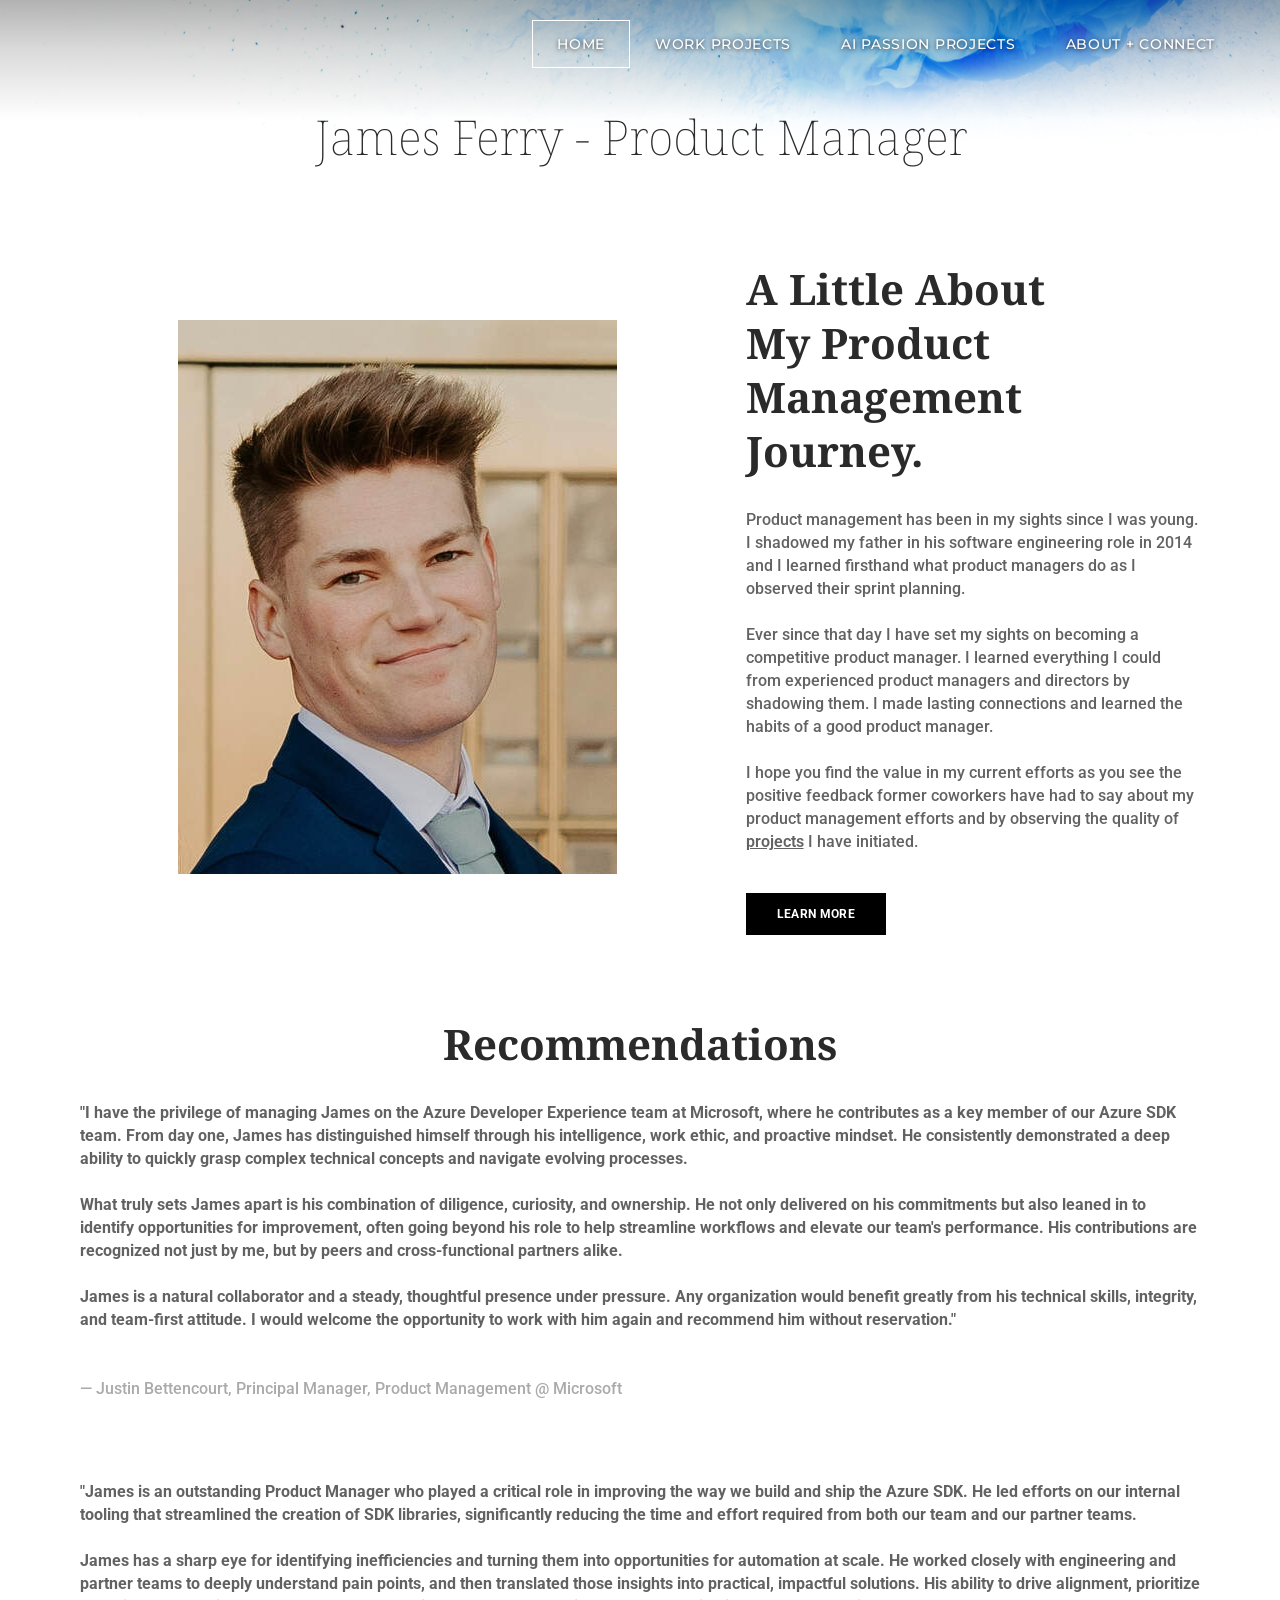
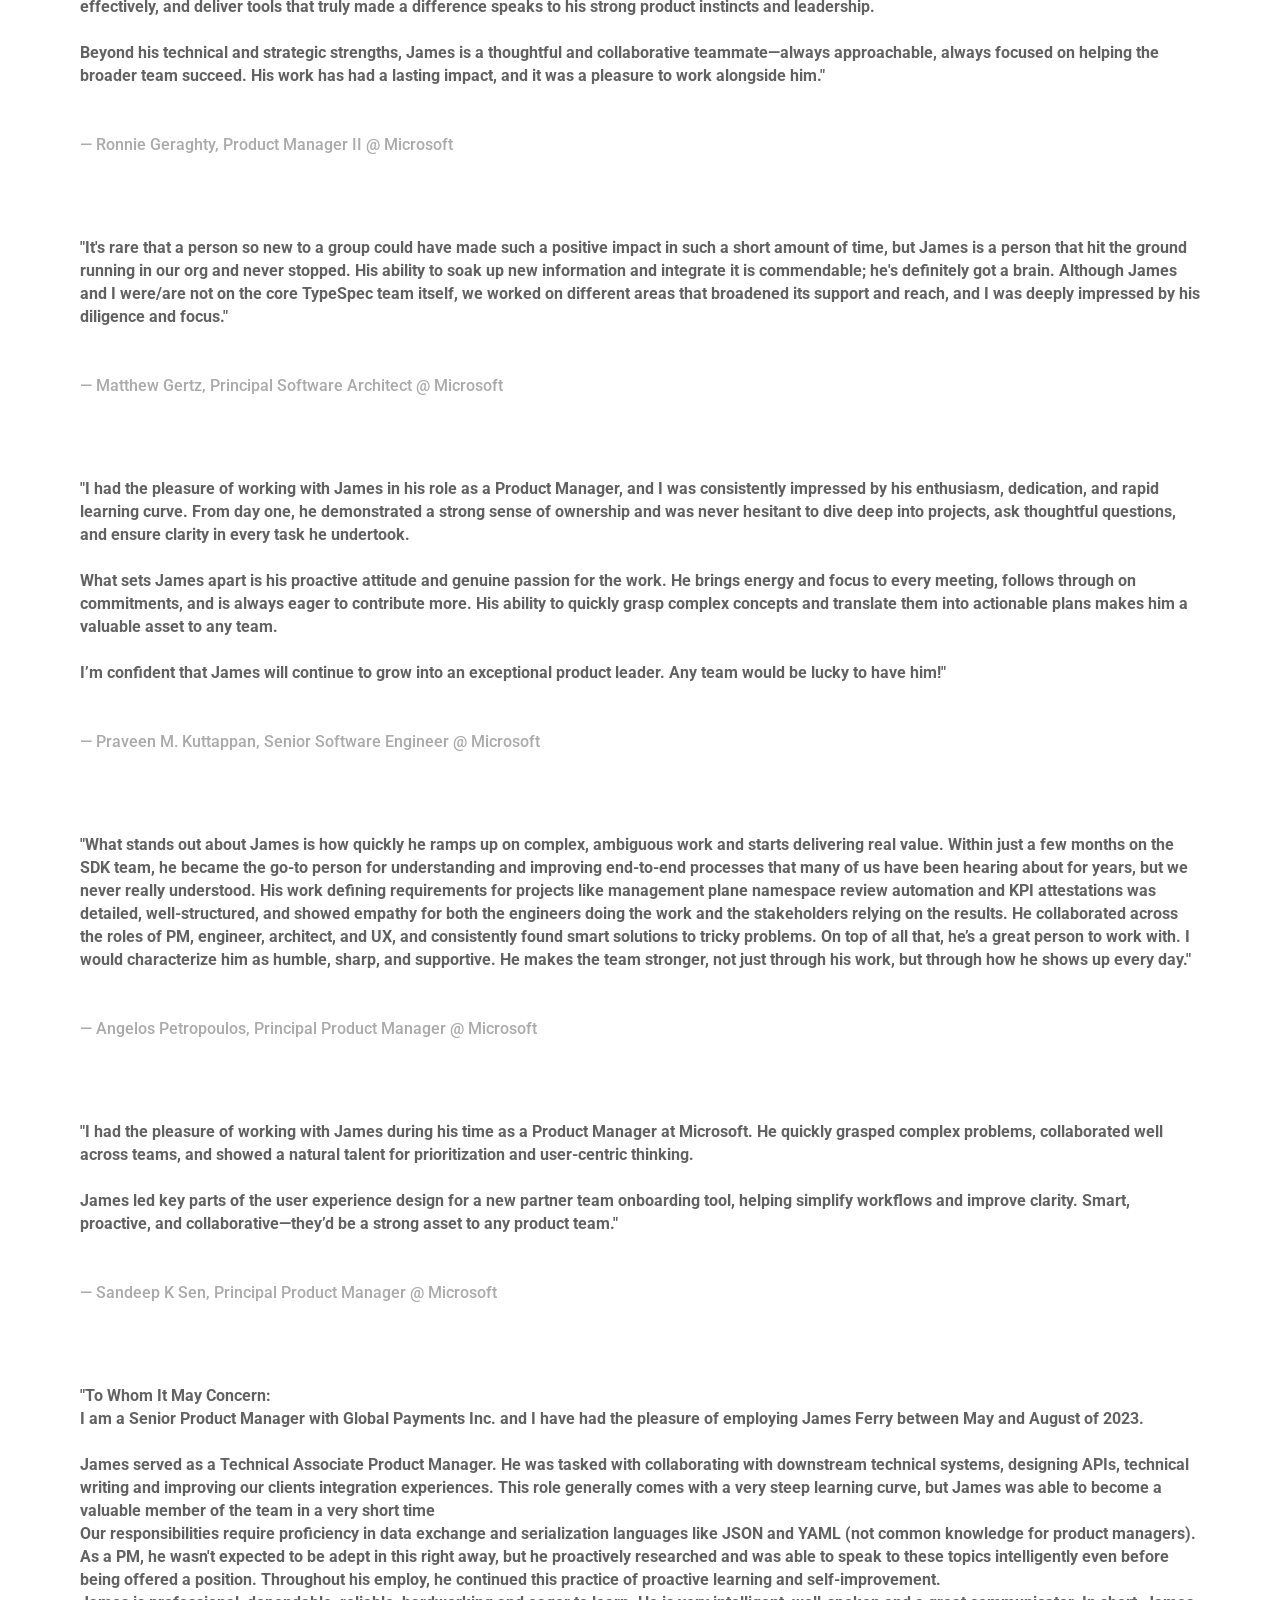
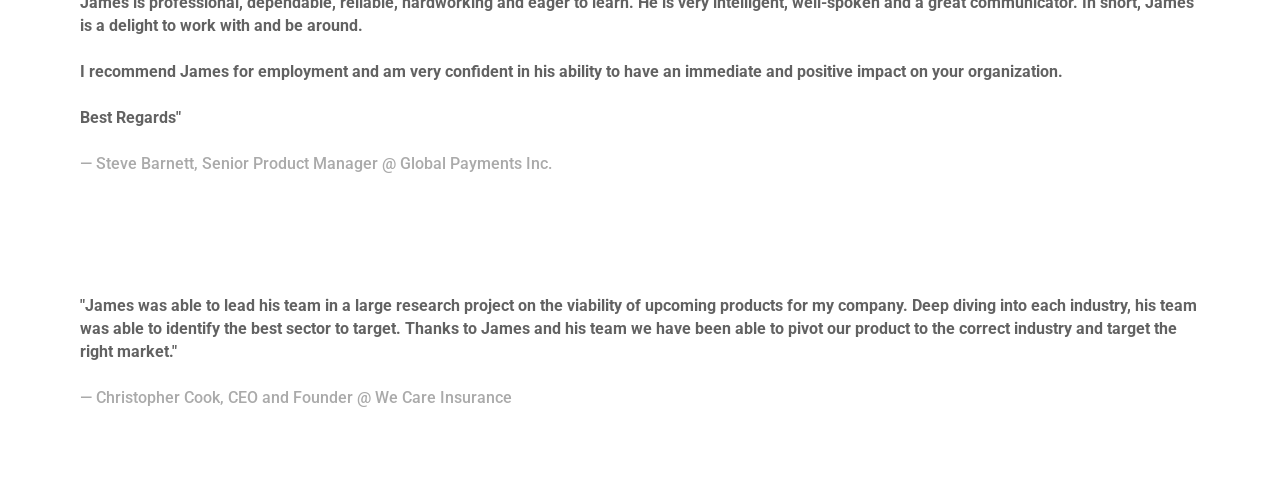
==== commit f4075195: "feat: Rename nav tabs — Work Projects and AI Passion Projects Co-Authored-By: Claude Sonnet 4.6 <nor" ====
--- a/index.html
+++ b/index.html
@@ -7,6 +7,7 @@
   <meta property="og:title" content="James Ferry - Product Manager" />
   <meta property="og:description" content="Product management has been in my sights since I was young. I shadowed my father in his software engineering role in 2014 and I learned firsthand what product managers do as I observed their sprint planning." />
   <meta property="og:image" content="/uploads/1/4/6/7/146738654/published/img-3468.jpg" />
+  <link rel="icon" type="image/png" href="/favicon.png" />
   <link rel="stylesheet" type="text/css" href="//cdn2.editmysite.com/css/sites.css?buildTime=1753385630" />
   <link rel="stylesheet" type="text/css" href="//cdn2.editmysite.com/css/old/fancybox.css?1753385630" />
   <link rel="stylesheet" type="text/css" href="//cdn2.editmysite.com/css/social-icons.css?buildtime=1753385630" media="screen,projection" />
@@ -37,11 +38,14 @@
 </head>
 <body class="header-page wsite-page-index full-width-body-off header-overlay-on alt-nav-off wsite-theme-light">
 <div id="site-nav" style="position:fixed;top:0;left:0;width:100%;z-index:9999;padding:20px 40px;box-sizing:border-box;transition:background 0.3s ease,box-shadow 0.3s ease;">
-  <div style="display:flex;justify-content:flex-end;align-items:center;">
-    <a href="/" data-active="1" style="display:block;padding:12px 20px;color:#ffffff;text-decoration:none;font-family:'Roboto',sans-serif;font-size:12px;font-weight:700;letter-spacing:0.08em;text-transform:uppercase;text-shadow:0 1px 4px rgba(0,0,0,0.7);border:1px solid #ffffff;">HOME</a>
-    <a href="/projects.html" style="display:block;padding:12px 20px;color:#ffffff;text-decoration:none;font-family:'Roboto',sans-serif;font-size:12px;font-weight:700;letter-spacing:0.08em;text-transform:uppercase;text-shadow:0 1px 4px rgba(0,0,0,0.7);border:1px solid transparent;">PROJECTS</a>
-    <a href="/ai-projects.html" style="display:block;padding:12px 20px;color:#ffffff;text-decoration:none;font-family:'Roboto',sans-serif;font-size:12px;font-weight:700;letter-spacing:0.08em;text-transform:uppercase;text-shadow:0 1px 4px rgba(0,0,0,0.7);border:1px solid transparent;">AI PROJECTS</a>
-    <a href="/about--connect.html" style="display:block;padding:12px 20px;color:#ffffff;text-decoration:none;font-family:'Roboto',sans-serif;font-size:12px;font-weight:700;letter-spacing:0.08em;text-transform:uppercase;text-shadow:0 1px 4px rgba(0,0,0,0.7);border:1px solid transparent;">ABOUT + CONNECT</a>
+  <div style="display:flex;justify-content:flex-end;align-items:center;width:100%;position:relative;">
+    <div class="nav-desktop-links" style="display:flex;">
+      <a href="/" data-active="1" style="display:block;padding:12px 20px;color:#ffffff;text-decoration:none;font-family:'Roboto',sans-serif;font-size:12px;font-weight:700;letter-spacing:0.08em;text-transform:uppercase;text-shadow:0 1px 4px rgba(0,0,0,0.7);border:1px solid #ffffff;">HOME</a>
+      <a href="/projects.html" style="display:block;padding:12px 20px;color:#ffffff;text-decoration:none;font-family:'Roboto',sans-serif;font-size:12px;font-weight:700;letter-spacing:0.08em;text-transform:uppercase;text-shadow:0 1px 4px rgba(0,0,0,0.7);border:1px solid transparent;">WORK PROJECTS</a>
+      <a href="/ai-projects.html" style="display:block;padding:12px 20px;color:#ffffff;text-decoration:none;font-family:'Roboto',sans-serif;font-size:12px;font-weight:700;letter-spacing:0.08em;text-transform:uppercase;text-shadow:0 1px 4px rgba(0,0,0,0.7);border:1px solid transparent;">AI PASSION PROJECTS</a>
+      <a href="/about--connect.html" style="display:block;padding:12px 20px;color:#ffffff;text-decoration:none;font-family:'Roboto',sans-serif;font-size:12px;font-weight:700;letter-spacing:0.08em;text-transform:uppercase;text-shadow:0 1px 4px rgba(0,0,0,0.7);border:1px solid transparent;">ABOUT + CONNECT</a>
+    </div>
+    <a class="hamburger site-hamburger" aria-label="Open menu" href="#"><span></span></a>
   </div>
 </div>
 <div class="wrapper">
@@ -141,8 +145,8 @@
   <a class="hamburger" aria-label="Menu" href="#"><span></span></a>
   <ul class="wsite-menu-default">
     <li id="active" class="wsite-menu-item-wrap"><a href="/" class="wsite-menu-item">Home</a></li>
-    <li class="wsite-menu-item-wrap"><a href="/projects.html" class="wsite-menu-item">Projects</a></li>
-    <li class="wsite-menu-item-wrap"><a href="/ai-projects.html" class="wsite-menu-item">AI Projects</a></li>
+    <li class="wsite-menu-item-wrap"><a href="/projects.html" class="wsite-menu-item">Work Projects</a></li>
+    <li class="wsite-menu-item-wrap"><a href="/ai-projects.html" class="wsite-menu-item">AI Passion Projects</a></li>
     <li class="wsite-menu-item-wrap"><a href="/about--connect.html" class="wsite-menu-item">About + Connect</a></li>
   </ul>
 </div>
--- a/site.css
+++ b/site.css
@@ -11,3 +11,68 @@
 #site-nav a:hover {
   opacity: 0.6;
 }
+
+/* Hamburger — hidden on desktop, shown on mobile */
+.site-hamburger {
+  display: none;
+  position: absolute;
+  right: 10px;
+  top: 50%;
+  transform: translateY(-50%);
+  text-decoration: none;
+  padding: 16px 10px;
+  cursor: pointer;
+}
+
+/* 3 bars drawn as gradients on a single element — no pseudo-elements, no clipping */
+.site-hamburger span {
+  display: block;
+  width: 22px;
+  height: 16px;
+  background:
+    linear-gradient(#ffffff, #ffffff) 0 0   / 100% 2px no-repeat,
+    linear-gradient(#ffffff, #ffffff) 0 7px / 100% 2px no-repeat,
+    linear-gradient(#ffffff, #ffffff) 0 14px/ 100% 2px no-repeat;
+  transition: background 0.3s;
+}
+
+/* Suppress the extra bars that main_style.css generates via ::before/::after */
+.site-hamburger span::before,
+.site-hamburger span::after {
+  display: none !important;
+}
+
+/* Dark bars when nav is scrolled */
+#site-nav.scrolled .site-hamburger span {
+  background:
+    linear-gradient(#2a2a2a, #2a2a2a) 0 0   / 100% 2px no-repeat,
+    linear-gradient(#2a2a2a, #2a2a2a) 0 7px / 100% 2px no-repeat,
+    linear-gradient(#2a2a2a, #2a2a2a) 0 14px/ 100% 2px no-repeat;
+}
+
+@media screen and (max-width: 992px) {
+  #site-nav {
+    padding: 0 20px !important;
+    min-height: 50px !important;
+    overflow: visible !important;
+  }
+  /* Remove position:relative from the inner div so #site-nav becomes the containing block */
+  #site-nav > div {
+    position: static !important;
+  }
+  .nav-desktop-links {
+    display: none !important;
+  }
+  /* Centered within #site-nav (position:fixed), not the collapsed inner div */
+  .site-hamburger {
+    display: block !important;
+    position: absolute !important;
+    top: 50% !important;
+    right: 20px !important;
+    transform: translateY(-50%) !important;
+  }
+  /* Mobile nav must sit above #site-nav so the X button is clickable */
+  body.nav-open #navMobile {
+    z-index: 10000 !important;
+  }
+}
